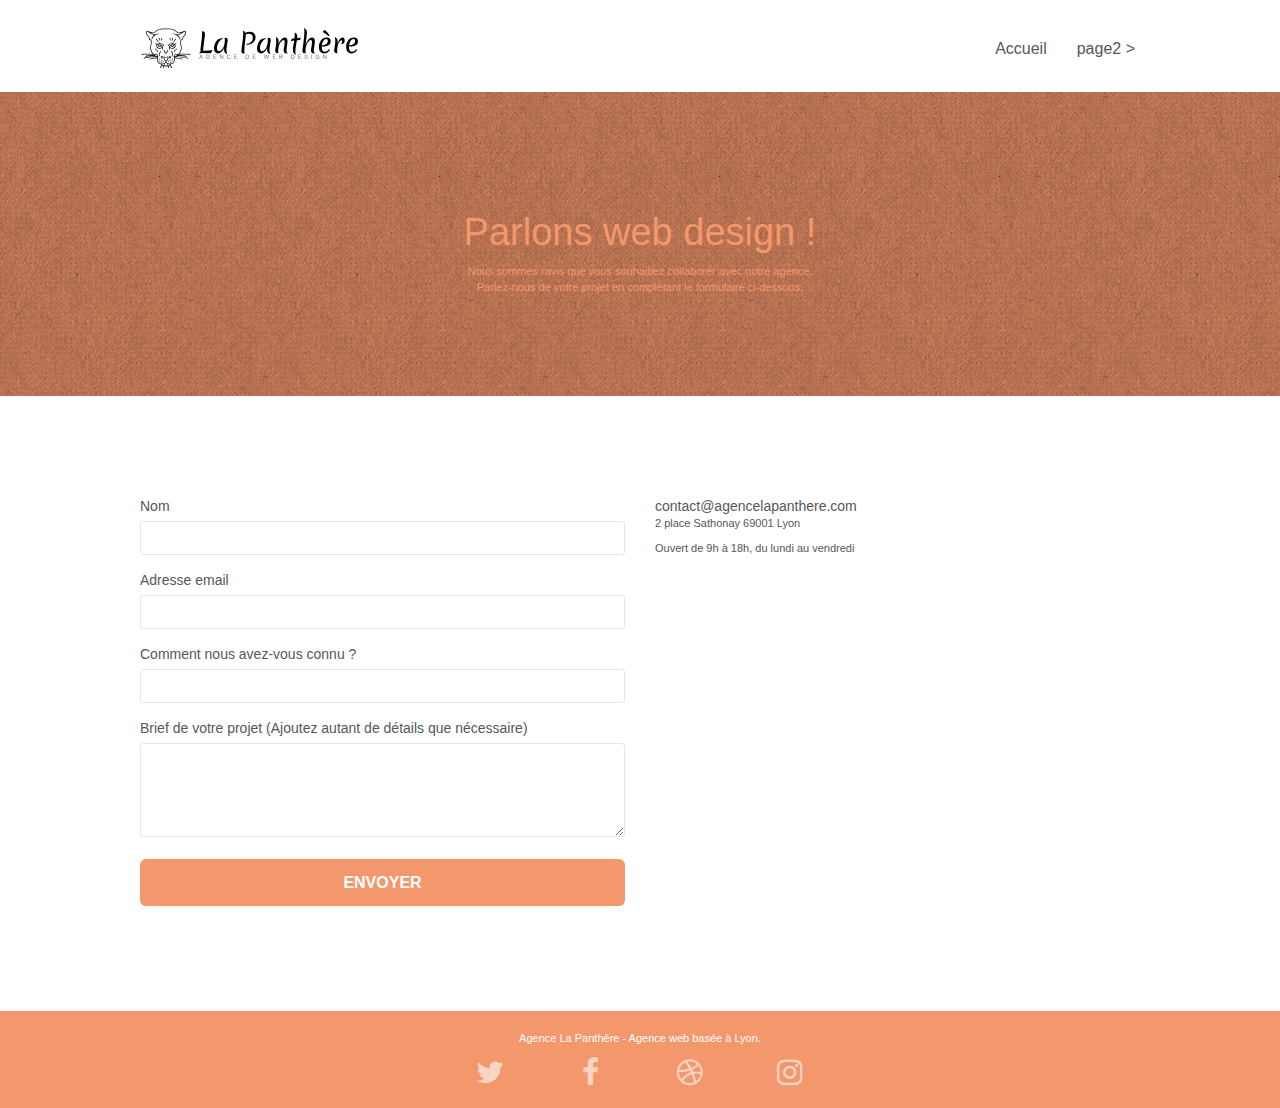
==== contact.html @ e84cc2a3 "Amélioration du formulaire" ====
<!doctype html>
<html lang="fr">
<head>
    <meta charset="utf-8">
    <meta name="keywords" content="">
    <meta name="description" content="N'hésitez pas à nous contacter - Agence La panthère">
    <meta name="viewport" content="width=device-width, initial-scale=1.0, viewport-fit=cover">
    <link rel="shortcut icon" type="image/png" href="favicon.jpg">
    
	<link rel="stylesheet" type="text/css" href="./css/bootstrap.css">
	<link rel="stylesheet" type="text/css" href="style.css">
	<link rel="stylesheet" type="text/css" href="./css/font-awesome.css">
	<link rel="stylesheet" type="text/css" href="./css/et-line.css">
	
    <title>Agence La Panthère - Entreprise de web design à Lyon - Contact</title>

	<!-- Analytics -->
 
	<!-- Analytics END -->
    
</head>
<body>
<!-- Principal conteneur -->
<div class="page-container">
    
	<!-- bloc-0 -->
	<header class="bloc bgc-white l-bloc " id="bloc-0">
		<div class="container bloc-sm">
			<nav class="navbar row">
				<div class="navbar-header">
					<a class="navbar-brand" href="index.html">
						<img src="img/agence-la-panthere-monochrome.svg" alt="atlanta web design logo" height="40" />
					</a>
					<button id="nav-toggle" type="button" class="ui-navbar-toggle navbar-toggle" data-toggle="collapse" data-target=".navbar-1">
					<span class="sr-only">Toggle navigation</span>
					<span class="icon-bar"></span>
					<span class="icon-bar"></span>
					<span class="icon-bar"></span>
					</button>
				</div>
				<div class="collapse navbar-collapse navbar-1 special-dropdown-nav">
					<ul class="site-navigation nav navbar-nav">
						<li>
							<a href="index.html">Accueil</a>
						</li>
						<li>
							<a href="contact.html">page2 &gt;</a>
						</li>
					</ul>
				</div>
			</nav>
		</div>
	</header>
	<!-- bloc-0 END -->

	<!-- bloc-6 -->
	<main>
		<div class="bloc bg-dots-bg bg-repeat bgc-atomic-tangerine d-bloc bloc-bg-texture texture-paper" id="bloc-6">
			<div class="container bloc-lg">
				<div class="row">
					<div class="col-sm-12">
						<h1 class="text-center hero-bloc-text tc-white">
							Parlons web design !
						</h1>
						<p class="text-center mg-lg tc-white tight-width-whitespace">
							Nous sommes ravis que vous souhaitiez collaborer avec notre agence.<br>
							Parlez-nous de votre projet en complétant le formulaire ci-dessous.
						</p>
					</div>
				</div>
			</div>
		</div>
		<!-- bloc-6 END -->

		<!-- bloc-7 -->
		<div class="bloc bgc-white l-bloc" id="bloc-7">
			<div class="container bloc-lg">
				<div class="row">
					<div class="col-sm-6">
						<form id="form_1" novalidate data-success-msg="Your message has been sent." data-fail-msg="Sorry it seems that our mail server is not responding, Sorry for the inconvenience!">
							<div class="form-group">
								<label for="name">Nom</label>
								<input id="name" class="form-control" required aria-required="true"/>
							</div>
							<div class="form-group">
								<label for="email">Adresse email</label>
								<input id="email" class="form-control" type="email" required aria-required="true"/>
							</div>
							<div class="form-group">
								<label for="input_504">Comment nous avez-vous connu ?</label>
								<input class="form-control" type="email" required aria-required="true" id="input_504"/>
							</div>
							<div class="form-group">
								<label for="message">Brief de votre projet (Ajoutez autant de détails que nécessaire)<br></label>
								<textarea id="message" class="form-control" rows="4" cols="50" required aria-required="true"></textarea>
							</div> 
							<button class="bloc-button btn btn-lg btn-block cta-hero btn-atomic-tangerine" type="submit">
								Envoyer
							</button>
						</form>
					</div>
					<div class="col-sm-6">
						<a href="mailto:contact@agencelapanthere.com">contact@agencelapanthere.com</a> 
						<p>2 place Sathonay 69001 Lyon</p>
						<p>Ouvert de 9h à 18h, du lundi au vendredi</p>
					</div>
				</div>
			</div>
		</div>
		<!-- bloc-7 END -->

		<!-- ScrollToTop Button -->
		<a class="bloc-button btn btn-d scrollToTop" onclick="scrollToTarget('1')" href="#">
			<span class="fa fa-chevron-up"></span>
		</a>
		<!-- ScrollToTop Button END-->
	</main>

	<!-- Footer - bloc-8 -->
	<footer class="bloc bgc-atomic-tangerine d-bloc" id="bloc-8">
		<div class="container bloc-sm">
			<div class="row">
				<div class="col-sm-12">
					<p class="text-center white">
						Agence La Panthère - Agence web basée à Lyon.<br>
					</p>
					<div class="row row-no-gutters social">
						<div class="col-sm-3">
							<div class="text-center">
								<a class="social" href="index.html">
									<span class="fa fa-twitter icon-md"></span>
								</a>
							</div>
						</div>
						<div class="col-sm-3">
							<div class="text-center">
								<a class="social" href="index.html">
									<span class="fa fa-facebook icon-md"></span>
								</a>
							</div>
						</div>
						<div class="col-sm-3">
							<div class="text-center">
								<a class="social" href="index.html">
									<span class="fa fa-dribbble icon-md"></span>
								</a>
							</div>
						</div>
						<div class="col-sm-3">
							<div class="text-center">
								<a class="social" href="index.html">
									<span class="fa fa-instagram icon-md"></span>
								</a>
							</div>
						</div>
					</div>
				</div>
			</div>
		</div>
	</footer>
	<!-- Footer - bloc-8 END -->
</div>
<!-- Principal conteneur END -->
<script src="./js/jquery-2.1.0.js"></script>
<script src="./js/bootstrap.js"></script>
<script src="./js/blocs.js"></script>
<script src="./js/jqBootstrapValidation.js"></script>
<script src="./js/formHandler.js"></script>  

</body>
</html>
---- style.css ----
body {
    margin: 0;
    padding: 0;
    background: #FFF;
    overflow-x: hidden;
    -webkit-font-smoothing: antialiased;
    -moz-osx-font-smoothing: grayscale;
}

a,
button {
    transition: all .3s ease-in-out;
    outline: none!important;
}

a:hover {
    text-decoration: none;
    cursor: pointer;
}

#page-loading-blocs-notifaction {
    position: fixed;
    top: 0;
    bottom: 0;
    width: 100%;
    z-index: 100000;
    background: #FFFFFF url("img/pageload-spinner.gif") no-repeat center center;
}

.bloc {
    width: 100%;
    clear: both;
    background: 50% 50% no-repeat;
    padding: 0 50px;
    -webkit-background-size: cover;
    -moz-background-size: cover;
    -o-background-size: cover;
    background-size: cover;
    position: relative;
}

.bloc .container {
    padding-left: 0;
    padding-right: 0;
}

.bloc-lg {
    padding: 100px 50px;
}

.bloc-md {
    padding: 50px;
}

.bloc-sm {
    padding: 20px 50px;
}

.bg-center,
.bg-l-edge,
.bg-r-edge,
.bg-t-edge,
.bg-b-edge,
.bg-tl-edge,
.bg-bl-edge,
.bg-tr-edge,
.bg-br-edge,
.bg-repeat {
    -webkit-background-size: auto!important;
    -moz-background-size: auto!important;
    -o-background-size: auto!important;
    background-size: auto!important;
}

.bg-repeat {
    background: repeat;
}

.bg-t-edge {
    background: top no-repeat;
}

.bloc-bg-texture::before {
    content: "";
    background-size: 2px 2px;
    position: absolute;
    top: 0;
    bottom: 0;
    left: 0;
    right: 0;
}

.texture-paper::before {
    background: url("img/texture-paper.png");
    background-size: 280px 280px;
}

.b-parallax {
    background-attachment: fixed;
}

.d-bloc {
    color: rgba(255, 255, 255, .7);
}

.d-bloc button:hover {
    color: rgba(255, 255, 255, .9);
}

.d-bloc .icon-round,
.d-bloc .icon-square,
.d-bloc .icon-rounded,
.d-bloc .icon-semi-rounded-a,
.d-bloc .icon-semi-rounded-b {
    border-color: rgba(255, 255, 255, .9);
}

.d-bloc .divider-h span {
    border-color: rgba(255, 255, 255, .2);
}

.d-bloc .a-btn,
.d-bloc .navbar a,
.d-bloc .navbar-brand,
.d-bloc a .icon-sm,
.d-bloc a .icon-md,
.d-bloc a .icon-lg,
.d-bloc a .icon-xl,
.d-bloc h1 a,
.d-bloc h2 a,
.d-bloc h3 a,
.d-bloc h4 a,
.d-bloc h5 a,
.d-bloc h6 a,
.d-bloc p a {
    color: rgba(255, 255, 255, .6);
}

.d-bloc .a-btn:hover,
.d-bloc .navbar a:hover,
.d-bloc .navbar-brand:hover,
.d-bloc a:hover .icon-sm,
.d-bloc a:hover .icon-md,
.d-bloc a:hover .icon-lg,
.d-bloc a:hover .icon-xl,
.d-bloc h1 a:hover,
.d-bloc h2 a:hover,
.d-bloc h3 a:hover,
.d-bloc h4 a:hover,
.d-bloc h5 a:hover,
.d-bloc h6 a:hover,
.d-bloc p a:hover {
    color: rgba(255, 255, 255, 1);
}

.d-bloc .navbar-toggle .icon-bar {
    background: rgba(255, 255, 255, 1);
}

.d-bloc .btn-wire,
.d-bloc .btn-wire:hover {
    color: rgba(255, 255, 255, 1);
    border-color: rgba(255, 255, 255, 1);
}

.d-bloc .panel {
    color: rgba(0, 0, 0, .5);
}

.d-bloc .panel button:hover {
    color: rgba(0, 0, 0, .7);
}

.d-bloc .panel icon {
    border-color: rgba(0, 0, 0, .7);
}

.d-bloc .panel .divider-h span {
    border-color: rgba(0, 0, 0, .1);
}

.d-bloc .panel .a-btn {
    color: rgba(0, 0, 0, .6);
}

.d-bloc .panel .a-btn:hover {
    color: rgba(0, 0, 0, 1);
}

.d-bloc .panel .btn-wire,
.d-bloc .panel .btn-wire:hover {
    color: rgba(0, 0, 0, .7);
    border-color: rgba(0, 0, 0, .3);
}

.d-bloc .panel,
.l-bloc {
    color: rgba(0, 0, 0, .5);
}

.d-bloc .panel button:hover,
.l-bloc button:hover {
    color: rgba(0, 0, 0, .7);
}

.l-bloc .icon-round,
.l-bloc .icon-square,
.l-bloc .icon-rounded,
.l-bloc .icon-semi-rounded-a,
.l-bloc .icon-semi-rounded-b {
    border-color: rgba(0, 0, 0, .7);
}

.d-bloc .panel .divider-h span,
.l-bloc .divider-h span {
    border-color: rgba(0, 0, 0, .1);
}

.d-bloc .panel .a-btn,
.l-bloc .a-btn,
.l-bloc .navbar a,
.l-bloc .navbar-brand,
.l-bloc a .icon-sm,
.l-bloc a .icon-md,
.l-bloc a .icon-lg,
.l-bloc a .icon-xl,
.l-bloc h1 a,
.l-bloc h2 a,
.l-bloc h3 a,
.l-bloc h4 a,
.l-bloc h5 a,
.l-bloc h6 a,
.l-bloc p a {
    color: rgba(0, 0, 0, .6);
}

.d-bloc .panel .a-btn:hover,
.l-bloc .a-btn:hover,
.l-bloc .navbar a:hover,
.l-bloc .navbar-brand:hover,
.l-bloc a:hover .icon-sm,
.l-bloc a:hover .icon-md,
.l-bloc a:hover .icon-lg,
.l-bloc a:hover .icon-xl,
.l-bloc h1 a:hover,
.l-bloc h2 a:hover,
.l-bloc h3 a:hover,
.l-bloc h4 a:hover,
.l-bloc h5 a:hover,
.l-bloc h6 a:hover,
.l-bloc p a:hover {
    color: rgba(0, 0, 0, 1);
}

.l-bloc .navbar-toggle .icon-bar {
    color: rgba(0, 0, 0, .6);
}

.d-bloc .panel .btn-wire,
.d-bloc .panel .btn-wire:hover,
.l-bloc .btn-wire,
.l-bloc .btn-wire:hover {
    color: rgba(0, 0, 0, .7);
    border-color: rgba(0, 0, 0, .3);
}

.voffset {
    margin-top: 30px;
}

.voffset-lg {
    margin-top: 80px;
}

.row-no-gutters {
    margin-right: 0;
    margin-left: 0;
}

.row.row-no-gutters > [class^="col-"],
.row.row-no-gutters > [class*=" col-"] {
    padding-right: 0;
    padding-left: 0;
}

#bloc-1-hero h1 {
    font-size: 32px;
}

.navbar {
    margin-bottom: 0;
    z-index: 1;
}

.navbar-brand {
    height: auto;
    padding: 3px 15px;
    font-size: 25px;
    font-weight: normal;
    font-weight: 600;
    line-height: 44px;
}

.navbar-brand img {
    max-height: 200px;
    margin: 0 5px 0 0;
    display: inline;
}

.navbar-brand img[src$=svg] {
    min-width: 100px;
}

.nav-center .navbar-brand img {
    margin: 0;
}

.navbar .nav {
    padding-top: 2px;
    margin-right: -16px;
    float: right;
    z-index: 1;
}

.nav > li {
    float: left;
    margin-top: 4px;
    font-size: 16px;
}

.navbar-nav .open .dropdown-menu > li > a {
    text-align: inherit;
}

.nav > li a:hover,
.nav > li a:focus {
    background: transparent;
}

.navbar-toggle {
    margin: 10px 10px 0 0;
    border: 0px;
}

.navbar-toggle:hover {
    background: transparent!important;
}

.navbar-toggle .icon-bar {
    background-color: rgba(0, 0, 0, .5);
    width: 26px;
}

.nav-invert .navbar .nav {
    float: left;
}

.nav-invert .navbar-header,
.nav-invert .navbar-brand {
    float: right;
    position: relative;
    z-index: 2;
}

@media (min-width: 768px) {
    .site-navigation {
        position: absolute;
        top: 50%;
        right: 20px;
        transform: translate(0, -50%);
        -webkit-transform: translateY(-50%);
    }
    .nav > li .dropdown-menu a,
    .nav > li .dropdown-menu a:hover {
        color: #484848;
    }
    .nav-invert .site-navigation {
        left: 0;
        right: 0;
    }
    .nav-center {
        text-align: center;
    }
    .nav-center .navbar-header {
        width: 100%;
    }
    .nav-center .navbar-header,
    .nav-center .navbar-brand,
    .nav-center .nav > li {
        float: none;
        display: inline-block;
    }
    .nav-center .site-navigation {
        position: relative;
        width: 100%;
        right: 0;
        margin-right: 0px;
        margin-top: 20px;
    }
    .nav-center.mini-nav .navbar-toggle {
        float: none;
        margin: 10px auto 0;
    }
}

.nav > li > .dropdown a {
    background: none!important;
    display: block;
    padding: 14px 15px;
}

nav .caret {
    margin: 0 5px;
}

.dropdown-menu .dropdown-menu {
    top: -8px;
    left: 100%;
}

.dropdown-menu .dropmenu-flow-right {
    top: 100%;
    left: 0;
    margin-left: -1px;
    border-top-left-radius: 0;
    border-top-right-radius: 0;
}

.dropdown-menu .dropdown span {
    border: 4px solid black;
    border-top-color: transparent;
    border-right-color: transparent;
    border-bottom-color: transparent;
    margin: 6px -5px 0 0!important;
    float: right;
}

.mg-md {
    margin-top: 10px;
    margin-bottom: 20px;
}

.mg-lg {
    margin-top: 10px;
    margin-bottom: 40px;
}

.btn {
    margin: 0 5px 5px 0;
}

.btn.pull-right {
    margin: 0 0 5px 5px;
}

.btn-d,
.btn-d:hover,
.btn-d:focus {
    color: #FFF;
    background: rgba(0, 0, 0, .3);
}

button {
    outline: none!important;
}

.btn-rd {
    border-radius: 40px;
}

.btn-clean {
    border: 1px solid rgba(0, 0, 0, .08);
    border-bottom-color: rgba(0, 0, 0, .1);
    text-shadow: 0 1px 0 rgba(0, 0, 1, .1);
    box-shadow: 0 1px 3px rgba(0, 0, 1, .25), inset 0 1px 0 0 rgba(255, 255, 255, .15);
}

.icon-md {
    font-size: 30px!important;
}

.icon-lg {
    font-size: 60px!important;
}

.sm-shadow {
    text-shadow: 0 1px 2px rgba(0, 0, 0, .3);
}

.panel-sq,
.panel-sq .panel-heading,
.panel-sq .panel-footer {
    border-radius: 0;
}

.panel-rd {
    border-radius: 30px;
}

.panel-rd .panel-heading {
    border-radius: 29px 29px 0 0;
}

.panel-rd .panel-footer {
    border-radius: 0 0 29px 29px;
}

.form-control {
    border-color: rgba(0, 0, 0, .1);
    box-shadow: none;
}

.scrollToTop {
    width: 40px;
    height: 40px;
    position: fixed;
    bottom: 20px;
    right: 20px;
    opacity: 0;
    z-index: 500;
    transition: all .3s ease-in-out;
}

.scrollToTop span {
    margin-top: 6px;
}

.showScrollTop {
    font-size: 14px;
    opacity: 1;
}

a[data-lightbox] {
    position: relative;
    display: block;
    text-align: center;
}

a[data-lightbox]:hover::before {
    content: "+";
    font-family: "HelveticaNeue-Light", "Helvetica Neue Light", "Helvetica Neue", Helvetica, Arial;
    font-size: 32px;
    width: 50px;
    height: 50px;
    margin-left: -25px;
    border-radius: 50%;
    background: rgba(0, 0, 0, .6);
    color: #FFF;
    font-weight: 100;
    z-index: 1;
    position: absolute;
    top: 50%;
    transform: translateY(-50%);
    -webkit-transform: translateY(-50%);
}

a[data-lightbox]:hover img {
    opacity: 0.6;
    -webkit-animation-fill-mode: none;
    animation-fill-mode: none;
}

#lightbox-modal {
    display: flex;
    align-items: center;
}

#lightbox-modal .modal-dialog {
    width: 90%;
    max-width: 900px;
    margin: 0 auto 0;
}

#lightbox-modal .modal-dialog img {
    max-height: 90vh;
    margin: 0 auto;
}

.lightbox-caption {
    padding: 20px;
    color: #FFF;
    background: rgba(0, 0, 0, .5);
    position: absolute;
    left: 15px;
    right: 15px;
    bottom: 5px;
}

.close-lightbox {
    color: #FFF;
    font-size: 30px;
    position: absolute;
    top: 20px;
    right: 20px;
    z-index: 20;
    background: rgba(0, 0, 0, .5);
    border: none;
    line-height: 30px;
    padding: 0 9px 5px;
    opacity: 0.3;
}

.close-lightbox:hover,
.next-lightbox:hover,
.prev-lightbox:hover {
    opacity: 1.0;
    color: #FFF;
}

.next-lightbox,
.prev-lightbox {
    font-size: 20px;
    color: rgba(255, 255, 255, .9);
    background: rgba(0, 0, 0, .5);
    transition: all .2s ease-in-out;
    position: absolute;
    top: 45%;
    z-index: 1;
    opacity: 0.4;
}

.next-lightbox {
    padding: 6px 8px 1px 13px;
    right: 25px;
}

.prev-lightbox {
    padding: 6px 13px 1px 10px;
    left: 25px;
}

.snapshot-lb .modal-body {
    padding-bottom: 45px;
}

.snapshot-lb .lightbox-caption {
    padding: 0;
    color: rgba(0, 0, 0, .5);
    background: none;
}

h1,
h2,
h3,
h4,
h5,
h6,
p,
label,
.btn,
a {
    font-family: "helvetica";
    font-weight: 400;
    color: #575757!important;
}

.container {
    max-width: 1000px;
}

.hero-bloc-text {
    font-size: 38px;
}

.hero-bloc-text-sub {
    font-size: 36px;
}

.statement-bloc-text {
    line-height: 26px;
    font-style: italic;
    font-size: 20px;
    text-align: center;
    font-weight: lighter;
    max-width: 520px;
    margin: auto auto auto auto;
}

p {
    font-size: 11px;
}

.tight-width-whitespace {
    max-width: 600px;
    margin: auto auto auto auto;
}

.h1 {
    font-size: 20px;
    font-family: "Open Sans";
}

.cta-hero {
    margin-top: 22px;
    color: #FFFFFF!important;
    text-transform: uppercase;
    padding: 12px 28px 12px 28px;
    font-size: 16px;
    font-weight: 700;
}

.social {
    max-width: 400px;
    margin: auto auto auto auto;
}

h2 {
    font-size: 22px;
    line-height: 1.4em;
}

h3 {
    font-size: 15px;
    text-transform: uppercase;
    font-weight: 700;
    color: #333333!important;
}

.med-width-whitespace {
    max-width: 800px;
    margin: auto auto auto auto;
    box-shadow: 0px 0px 0px #000000;
}

h1 {
    color: #333333!important;
}

h4 {
    color: #333333!important;
}

.icons {
    margin-bottom: 14px;
    margin-top: 24px;
}

.white {
    color: #FFFFFF!important;
}

.portfolio-thumb {
    margin-bottom: 24px;
}

.portfolio-row {
    margin-bottom: 44px;
    margin-top: 50px;
}

.avatar {
    box-shadow: 0px 4px 9px rgba(0, 0, 0, 0.3);
}

.black-background {
    background-color: rgba(165, 147, 99, 0.7);
    padding: 40px 40px 40px 40px;
}

.bold-link {
    font-weight: 900;
    text-decoration: underline!important;
}

.bgc-white {
    background-color: #FFFFFF;
}

.bgc-dark-slate-blue {
    background-color: #364577;
}

.bgc-atomic-tangerine {
    background-color: #F3976C;
}

.tc-white {
    color: #F3976C!important;
}

.btn-atomic-tangerine {
    background: #F3976C;
    color: #FFFFFF!important;
}

.btn-atomic-tangerine:hover {
    background: #c27956!important;
    color: #FFFFFF!important;
}

.ltc-white {
    color: #FFFFFF!important;
}

.ltc-white:hover {
    color: #cccccc!important;
}

.ltc-atomic-tangerine {
    color: #F3976C!important;
}

.ltc-atomic-tangerine:hover {
    color: #c27956!important;
}

.icon-dark-slate-blue {
    color: #364577!important;
    border-color: #364577!important;
}

.bg-dots-bg {
    background-image: url("img/dots-bg.png");
}

.bg-lines-h2-bg {
    background-image: url("img/lines-h2-bg.png");
}

.bg-banniere {
    background-image: url("img/agence-la-panthere.jpg");
}

.bg-presentation {
    background-image: url("img/image-de-presentation.bmp");
}

@media (max-width: 1024px) {
    .bloc {
        padding-left: 20px;
        padding-right: 20px;
    }
    .bloc.full-width-bloc,
    .bloc-tile-2.full-width-bloc .container,
    .bloc-tile-3.full-width-bloc .container,
    .bloc-tile-4.full-width-bloc .container {
        padding-left: 0;
        padding-right: 0;
    }
}

@media (max-width: 992px) and (min-width: 768px) {
    .navbar .nav {
        max-width: 80%
    }
    .nav-center.navbar .nav {
        max-width: 100%
    }
}

@media only screen and (min-device-width: 768px) and (max-device-width: 1024px) and (orientation: landscape) {
    .b-parallax {
        background-attachment: scroll;
    }
}

@media only screen and (min-device-width: 1024px) and (max-device-width: 1366px) and (-webkit-min-device-pixel-ratio: 1.5) {
    .b-parallax {
        background-attachment: scroll;
    }
}

@media (max-width: 991px) {
    .container {
        width: 100%;
    }
    .b-parallax {
        background-attachment: scroll;
    }
    .page-container,
    #hero-bloc {
        overflow-x: hidden;
        position: relative;
    }
    .bloc {
        padding-left: constant(safe-area-inset-left);
        padding-right: constant(safe-area-inset-right);
    }
    .bloc-group,
    .bloc-group .bloc {
        display: block;
        width: 100%;
    }
    .bloc-fill-screen .fill-bloc-top-edge,
    .bloc-fill-screen .fill-bloc-bottom-edge {
        padding: 0 20px;
        padding-left: constant(safe-area-inset-left);
        padding-right: constant(safe-area-inset-right);
    }
}

@media (max-width: 767px) {
    .page-container {
        overflow-x: hidden;
        position: relative;
    }
    h1,
    h2,
    h3,
    h4,
    h5,
    h6,
    p,
    #disqus_thread {
        padding-left: 10px!important;
        padding-right: 10px!important;
    }
    .b-parallax {
        background-attachment: scroll;
    }
    .navbar .nav {
        padding-top: 0;
        border-top: 1px solid rgba(0, 0, 0, .2);
        float: none!important;
    }
    .navbar.row {
        margin-left: 0;
        margin-right: 0;
    }
    .site-navigation {
        position: inherit;
        transform: none;
        -webkit-transform: none;
        -ms-transform: none;
    }
    .nav > li {
        margin-top: 0;
        border-bottom: 1px solid rgba(0, 0, 0, .1);
        background: rgba(0, 0, 0, .05);
        text-align: left;
        padding-left: 15px;
        width: 100%;
    }
    .nav > li:hover {
        background: rgba(0, 0, 0, .08);
    }
    .dropdown .dropdown a .caret {
        float: none;
        margin: 5px 0 0 10px!important;
        border: 4px solid black;
        border-bottom-color: transparent;
        border-right-color: transparent;
        border-left-color: transparent;
    }
    #hero-bloc .navbar .nav {
        background: rgba(0, 0, 0, .8);
    }
    #hero-bloc .navbar .nav a {
        color: rgba(255, 255, 255, .6);
    }
    .hero {
        padding: 50px 0;
    }
    .hero-nav {
        left: -1px;
        right: -1px;
    }
    .navbar-collapse {
        padding: 0;
        overflow-x: hidden;
        -webkit-box-shadow: none;
        box-shadow: none;
    }
    .navbar-brand img {
        max-height: 40px;
        width: auto;
    }
    .nav-invert .navbar-header {
        float: none;
        width: 100%;
    }
    .nav-invert .navbar-toggle {
        float: left;
        margin-left: 10px;
    }
    .bloc {
        padding-left: 0;
        padding-right: 0;
    }
    .bloc-xxl,
    .bloc-xl,
    .bloc-lg {
        padding: 40px 0;
    }
    .bloc-sm,
    .bloc-md {
        padding-left: 0;
        padding-right: 0;
    }
    .bloc-tile-2 .container,
    .bloc-tile-3 .container,
    .bloc-tile-4 .container,
    .bloc-fill-screen .fill-bloc-top-edge,
    .bloc-fill-screen .fill-bloc-bottom-edge {
        padding-left: 0;
        padding-right: 0;
    }
    .a-block {
        padding: 0 10px;
    }
    .btn-dwn {
        display: none;
    }
    .voffset {
        margin-top: 5px;
    }
    .voffset-md {
        margin-top: 20px;
    }
    .voffset-lg {
        margin-top: 30px;
    }
    form {
        padding: 5px;
    }
    .close-lightbox {
        display: inline-block;
    }
    .blocsapp-device-iphone5 {
        background-size: 216px 425px;
        padding-top: 60px;
        width: 216px;
        height: 425px;
    }
    .blocsapp-device-iphone5 img {
        width: 180px;
        height: 320px;
    }
}

@media (max-width: 400px) {
    .bloc {
        padding-left: 0;
        padding-right: 0;
    }
}

@media (max-width: 767px) {
    .bloc-mob-center-text {
        text-align: center;
    }
}
---- css/et-line.css ----
@font-face {
    font-family: et-line;
    src: url(../fonts/et-line.eot);
    src: url(../fonts/et-line.eot?#iefix) format('embedded-opentype'), url(../fonts/et-line.woff) format('woff'), url(../fonts/et-line.ttf) format('truetype'), url(../fonts/et-line.svg#et-line) format('svg');
    font-weight: 400;
    font-style: normal
}

.et-icon-adjustments,
.et-icon-alarmclock,
.et-icon-anchor,
.et-icon-aperture,
.et-icon-attachment,
.et-icon-bargraph,
.et-icon-basket,
.et-icon-beaker,
.et-icon-bike,
.et-icon-book-open,
.et-icon-briefcase,
.et-icon-browser,
.et-icon-calendar,
.et-icon-camera,
.et-icon-caution,
.et-icon-chat,
.et-icon-circle-compass,
.et-icon-clipboard,
.et-icon-clock,
.et-icon-cloud,
.et-icon-compass,
.et-icon-desktop,
.et-icon-dial,
.et-icon-document,
.et-icon-documents,
.et-icon-download,
.et-icon-dribbble,
.et-icon-edit,
.et-icon-envelope,
.et-icon-expand,
.et-icon-facebook,
.et-icon-flag,
.et-icon-focus,
.et-icon-gears,
.et-icon-genius,
.et-icon-gift,
.et-icon-global,
.et-icon-globe,
.et-icon-googleplus,
.et-icon-grid,
.et-icon-happy,
.et-icon-hazardous,
.et-icon-heart,
.et-icon-hotairballoon,
.et-icon-hourglass,
.et-icon-key,
.et-icon-laptop,
.et-icon-layers,
.et-icon-lifesaver,
.et-icon-lightbulb,
.et-icon-linegraph,
.et-icon-linkedin,
.et-icon-lock,
.et-icon-magnifying-glass,
.et-icon-map,
.et-icon-map-pin,
.et-icon-megaphone,
.et-icon-mic,
.et-icon-mobile,
.et-icon-newspaper,
.et-icon-notebook,
.et-icon-paintbrush,
.et-icon-paperclip,
.et-icon-pencil,
.et-icon-phone,
.et-icon-picture,
.et-icon-pictures,
.et-icon-piechart,
.et-icon-presentation,
.et-icon-pricetags,
.et-icon-printer,
.et-icon-profile-female,
.et-icon-profile-male,
.et-icon-puzzle,
.et-icon-quote,
.et-icon-recycle,
.et-icon-refresh,
.et-icon-ribbon,
.et-icon-rss,
.et-icon-sad,
.et-icon-scissors,
.et-icon-scope,
.et-icon-search,
.et-icon-shield,
.et-icon-speedometer,
.et-icon-strategy,
.et-icon-streetsign,
.et-icon-tablet,
.et-icon-target,
.et-icon-telescope,
.et-icon-toolbox,
.et-icon-tools,
.et-icon-tools-2,
.et-icon-trophy,
.et-icon-tumblr,
.et-icon-twitter,
.et-icon-upload,
.et-icon-video,
.et-icon-wallet,
.et-icon-wine {
    font-family: et-line;
    speak: none;
    font-style: normal;
    font-weight: 400;
    font-variant: normal;
    text-transform: none;
    line-height: 1;
    -webkit-font-smoothing: antialiased;
    -moz-osx-font-smoothing: grayscale;
    display: inline-block
}

.et-icon-mobile:before {
    content: "\e000"
}

.et-icon-laptop:before {
    content: "\e001"
}

.et-icon-desktop:before {
    content: "\e002"
}

.et-icon-tablet:before {
    content: "\e003"
}

.et-icon-phone:before {
    content: "\e004"
}

.et-icon-document:before {
    content: "\e005"
}

.et-icon-documents:before {
    content: "\e006"
}

.et-icon-search:before {
    content: "\e007"
}

.et-icon-clipboard:before {
    content: "\e008"
}

.et-icon-newspaper:before {
    content: "\e009"
}

.et-icon-notebook:before {
    content: "\e00a"
}

.et-icon-book-open:before {
    content: "\e00b"
}

.et-icon-browser:before {
    content: "\e00c"
}

.et-icon-calendar:before {
    content: "\e00d"
}

.et-icon-presentation:before {
    content: "\e00e"
}

.et-icon-picture:before {
    content: "\e00f"
}

.et-icon-pictures:before {
    content: "\e010"
}

.et-icon-video:before {
    content: "\e011"
}

.et-icon-camera:before {
    content: "\e012"
}

.et-icon-printer:before {
    content: "\e013"
}

.et-icon-toolbox:before {
    content: "\e014"
}

.et-icon-briefcase:before {
    content: "\e015"
}

.et-icon-wallet:before {
    content: "\e016"
}

.et-icon-gift:before {
    content: "\e017"
}

.et-icon-bargraph:before {
    content: "\e018"
}

.et-icon-grid:before {
    content: "\e019"
}

.et-icon-expand:before {
    content: "\e01a"
}

.et-icon-focus:before {
    content: "\e01b"
}

.et-icon-edit:before {
    content: "\e01c"
}

.et-icon-adjustments:before {
    content: "\e01d"
}

.et-icon-ribbon:before {
    content: "\e01e"
}

.et-icon-hourglass:before {
    content: "\e01f"
}

.et-icon-lock:before {
    content: "\e020"
}

.et-icon-megaphone:before {
    content: "\e021"
}

.et-icon-shield:before {
    content: "\e022"
}

.et-icon-trophy:before {
    content: "\e023"
}

.et-icon-flag:before {
    content: "\e024"
}

.et-icon-map:before {
    content: "\e025"
}

.et-icon-puzzle:before {
    content: "\e026"
}

.et-icon-basket:before {
    content: "\e027"
}

.et-icon-envelope:before {
    content: "\e028"
}

.et-icon-streetsign:before {
    content: "\e029"
}

.et-icon-telescope:before {
    content: "\e02a"
}

.et-icon-gears:before {
    content: "\e02b"
}

.et-icon-key:before {
    content: "\e02c"
}

.et-icon-paperclip:before {
    content: "\e02d"
}

.et-icon-attachment:before {
    content: "\e02e"
}

.et-icon-pricetags:before {
    content: "\e02f"
}

.et-icon-lightbulb:before {
    content: "\e030"
}

.et-icon-layers:before {
    content: "\e031"
}

.et-icon-pencil:before {
    content: "\e032"
}

.et-icon-tools:before {
    content: "\e033"
}

.et-icon-tools-2:before {
    content: "\e034"
}

.et-icon-scissors:before {
    content: "\e035"
}

.et-icon-paintbrush:before {
    content: "\e036"
}

.et-icon-magnifying-glass:before {
    content: "\e037"
}

.et-icon-circle-compass:before {
    content: "\e038"
}

.et-icon-linegraph:before {
    content: "\e039"
}

.et-icon-mic:before {
    content: "\e03a"
}

.et-icon-strategy:before {
    content: "\e03b"
}

.et-icon-beaker:before {
    content: "\e03c"
}

.et-icon-caution:before {
    content: "\e03d"
}

.et-icon-recycle:before {
    content: "\e03e"
}

.et-icon-anchor:before {
    content: "\e03f"
}

.et-icon-profile-male:before {
    content: "\e040"
}

.et-icon-profile-female:before {
    content: "\e041"
}

.et-icon-bike:before {
    content: "\e042"
}

.et-icon-wine:before {
    content: "\e043"
}

.et-icon-hotairballoon:before {
    content: "\e044"
}

.et-icon-globe:before {
    content: "\e045"
}

.et-icon-genius:before {
    content: "\e046"
}

.et-icon-map-pin:before {
    content: "\e047"
}

.et-icon-dial:before {
    content: "\e048"
}

.et-icon-chat:before {
    content: "\e049"
}

.et-icon-heart:before {
    content: "\e04a"
}

.et-icon-cloud:before {
    content: "\e04b"
}

.et-icon-upload:before {
    content: "\e04c"
}

.et-icon-download:before {
    content: "\e04d"
}

.et-icon-target:before {
    content: "\e04e"
}

.et-icon-hazardous:before {
    content: "\e04f"
}

.et-icon-piechart:before {
    content: "\e050"
}

.et-icon-speedometer:before {
    content: "\e051"
}

.et-icon-global:before {
    content: "\e052"
}

.et-icon-compass:before {
    content: "\e053"
}

.et-icon-lifesaver:before {
    content: "\e054"
}

.et-icon-clock:before {
    content: "\e055"
}

.et-icon-aperture:before {
    content: "\e056"
}

.et-icon-quote:before {
    content: "\e057"
}

.et-icon-scope:before {
    content: "\e058"
}

.et-icon-alarmclock:before {
    content: "\e059"
}

.et-icon-refresh:before {
    content: "\e05a"
}

.et-icon-happy:before {
    content: "\e05b"
}

.et-icon-sad:before {
    content: "\e05c"
}

.et-icon-facebook:before {
    content: "\e05d"
}

.et-icon-twitter:before {
    content: "\e05e"
}

.et-icon-googleplus:before {
    content: "\e05f"
}

.et-icon-rss:before {
    content: "\e060"
}

.et-icon-tumblr:before {
    content: "\e061"
}

.et-icon-linkedin:before {
    content: "\e062"
}

.et-icon-dribbble:before {
    content: "\e063"
}
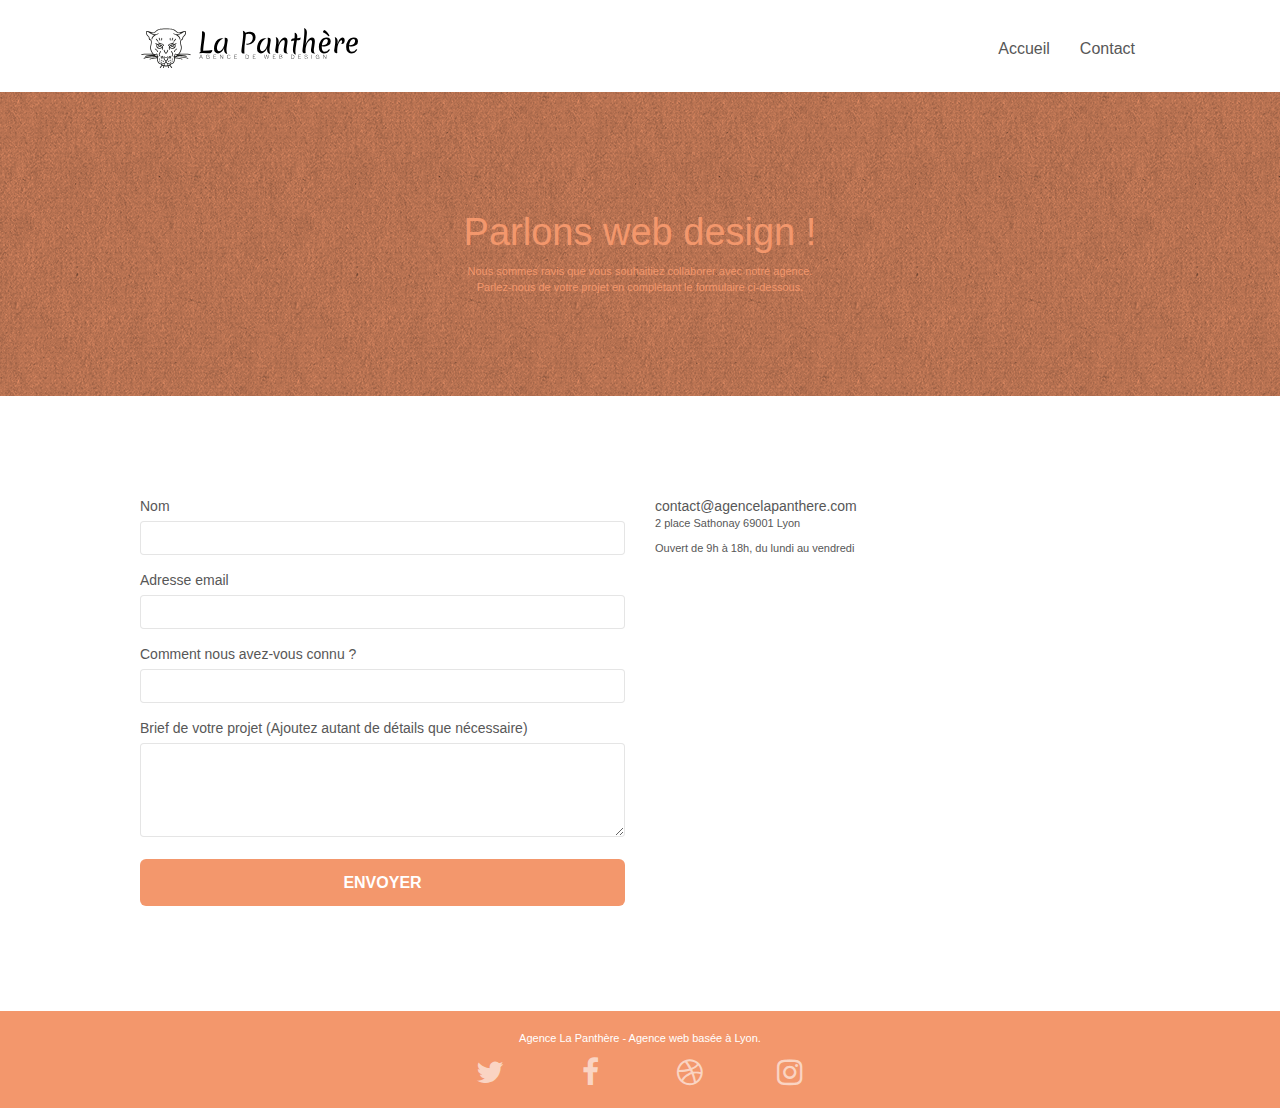
==== commit 5edb4d8a: "Modification texte alternatif des images + ajout de title ou aria label pour les liens" ====
--- a/contact.html
+++ b/contact.html
@@ -29,7 +29,7 @@
 			<nav class="navbar row">
 				<div class="navbar-header">
 					<a class="navbar-brand" href="index.html">
-						<img src="img/agence-la-panthere-monochrome.svg" alt="atlanta web design logo" height="40" />
+						<img src="img/agence-la-panthere-monochrome.svg" alt="Logo de l'agence de web design La Panthère représentant une tête de panthère" height="40" />
 					</a>
 					<button id="nav-toggle" type="button" class="ui-navbar-toggle navbar-toggle" data-toggle="collapse" data-target=".navbar-1">
 					<span class="sr-only">Toggle navigation</span>
@@ -41,10 +41,10 @@
 				<div class="collapse navbar-collapse navbar-1 special-dropdown-nav">
 					<ul class="site-navigation nav navbar-nav">
 						<li>
-							<a href="index.html">Accueil</a>
+							<a href="index.html" title="Accueil - Agence La Panthère">Accueil</a>
 						</li>
 						<li>
-							<a href="contact.html">page2 &gt;</a>
+							<a href="contact.html" title="Contact - Agence La Panthère">Contact</a>
 						</li>
 					</ul>
 				</div>
@@ -125,30 +125,30 @@
 						Agence La Panthère - Agence web basée à Lyon.<br>
 					</p>
 					<div class="row row-no-gutters social">
-						<div class="col-sm-3">
+						<div class="col-sm-3 text-center">
 							<div class="text-center">
-								<a class="social" href="index.html">
+								<a class="social" href="https://twitter.com/Agence-La-Panthère" aria-label="Compte Twitter">
 									<span class="fa fa-twitter icon-md"></span>
 								</a>
 							</div>
 						</div>
-						<div class="col-sm-3">
+						<div class="col-sm-3 text-center">
 							<div class="text-center">
-								<a class="social" href="index.html">
+								<a class="social" href="https://facebook.com/Agence-La-Panthère" aria-label="Compte Facebook">
 									<span class="fa fa-facebook icon-md"></span>
 								</a>
 							</div>
 						</div>
-						<div class="col-sm-3">
+						<div class="col-sm-3 text-center">
 							<div class="text-center">
-								<a class="social" href="index.html">
+								<a class="social" href="https://dribbble.com/Agence-La-Panthère" aria-label="Compte Dribbble">
 									<span class="fa fa-dribbble icon-md"></span>
 								</a>
 							</div>
 						</div>
-						<div class="col-sm-3">
+						<div class="col-sm-3 text-center">
 							<div class="text-center">
-								<a class="social" href="index.html">
+								<a class="social" href="https://instagram.com/Agence-La-Panthère" aria-label="Compte Instagram">
 									<span class="fa fa-instagram icon-md"></span>
 								</a>
 							</div>
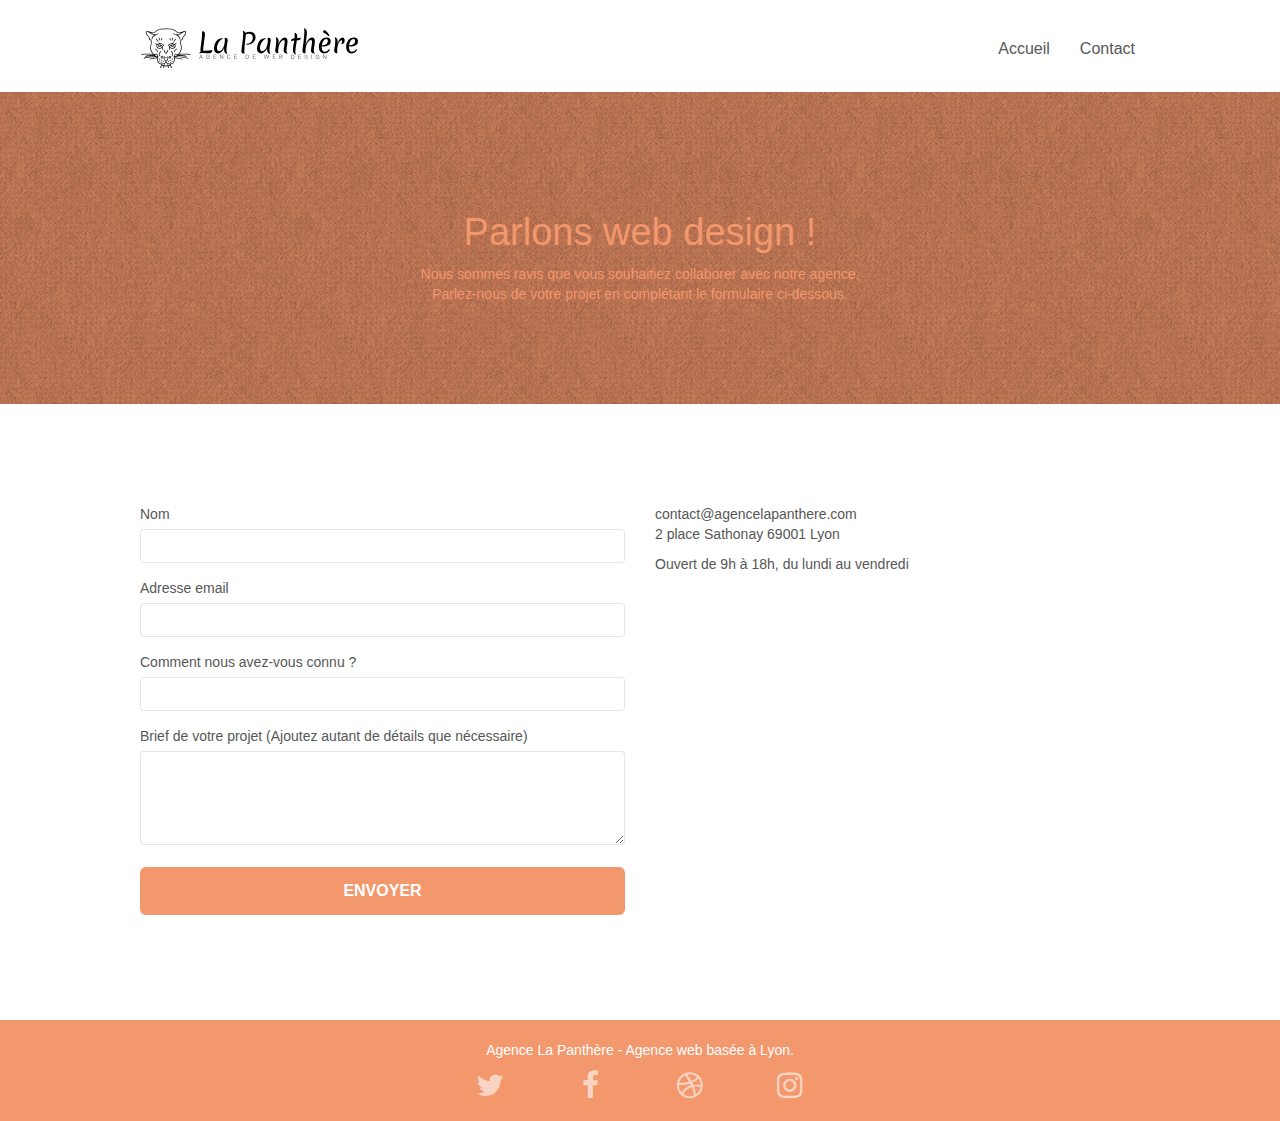
==== commit 14f9499b: "changement de format + changement nom des images" ====
--- a/contact.html
+++ b/contact.html
@@ -29,7 +29,7 @@
 			<nav class="navbar row">
 				<div class="navbar-header">
 					<a class="navbar-brand" href="index.html">
-						<img src="img/agence-la-panthere-monochrome.svg" alt="Logo de l'agence de web design La Panthère représentant une tête de panthère" height="40" />
+						<img src="img/agence-la-panthere-monochrome-1.svg" alt="Logo de l'agence de web design La Panthère représentant une tête de panthère" height="40" />
 					</a>
 					<button id="nav-toggle" type="button" class="ui-navbar-toggle navbar-toggle" data-toggle="collapse" data-target=".navbar-1">
 					<span class="sr-only">Toggle navigation</span>
--- a/style.css
+++ b/style.css
@@ -91,7 +91,7 @@
 }
 
 .texture-paper::before {
-    background: url("img/texture-paper.png");
+    background: url("img/texture-paper-1.png");
     background-size: 280px 280px;
 }
 
@@ -666,7 +666,7 @@
     font-size: 36px;
 }
 
-.statement-bloc-text {
+blockquote p {
     line-height: 26px;
     font-style: italic;
     font-size: 20px;
@@ -676,8 +676,13 @@
     margin: auto auto auto auto;
 }
 
+figcaption {
+    font-size: 16px;
+    color: #575757!important;
+}
+
 p {
-    font-size: 11px;
+    font-size: 14px;
 }
 
 .tight-width-whitespace {
@@ -741,6 +746,7 @@
 
 .portfolio-thumb {
     margin-bottom: 24px;
+    width: 100%;
 }
 
 .portfolio-row {
@@ -810,19 +816,19 @@
 }
 
 .bg-dots-bg {
-    background-image: url("img/dots-bg.png");
+    background-image: url("img/dots-bg-1.png");
 }
 
 .bg-lines-h2-bg {
-    background-image: url("img/lines-h2-bg.png");
+    background-image: url("img/lines-h2-bg-1.png");
 }
 
 .bg-banniere {
-    background-image: url("img/agence-la-panthere.jpg");
+    background-image: url("img/agence-la-panthere.webp");
 }
 
 .bg-presentation {
-    background-image: url("img/image-de-presentation.bmp");
+    background-image: url("img/image-de-presentation.webp");
 }
 
 @media (max-width: 1024px) {
@@ -848,13 +854,13 @@
     }
 }
 
-@media only screen and (min-device-width: 768px) and (max-device-width: 1024px) and (orientation: landscape) {
+@media only screen and (min-width: 768px) and (max-width: 1024px) and (orientation: landscape) {
     .b-parallax {
         background-attachment: scroll;
     }
 }
 
-@media only screen and (min-device-width: 1024px) and (max-device-width: 1366px) and (-webkit-min-device-pixel-ratio: 1.5) {
+@media only screen and (min-width: 1024px) and (max-width: 1366px) and (-webkit-min-device-pixel-ratio: 1.5) {
     .b-parallax {
         background-attachment: scroll;
     }
@@ -873,8 +879,8 @@
         position: relative;
     }
     .bloc {
-        padding-left: constant(safe-area-inset-left);
-        padding-right: constant(safe-area-inset-right);
+        padding-left: 40px;
+        padding-right: 40px;
     }
     .bloc-group,
     .bloc-group .bloc {
@@ -883,9 +889,7 @@
     }
     .bloc-fill-screen .fill-bloc-top-edge,
     .bloc-fill-screen .fill-bloc-bottom-edge {
-        padding: 0 20px;
-        padding-left: constant(safe-area-inset-left);
-        padding-right: constant(safe-area-inset-right);
+        padding: 0 40px;
     }
 }
 
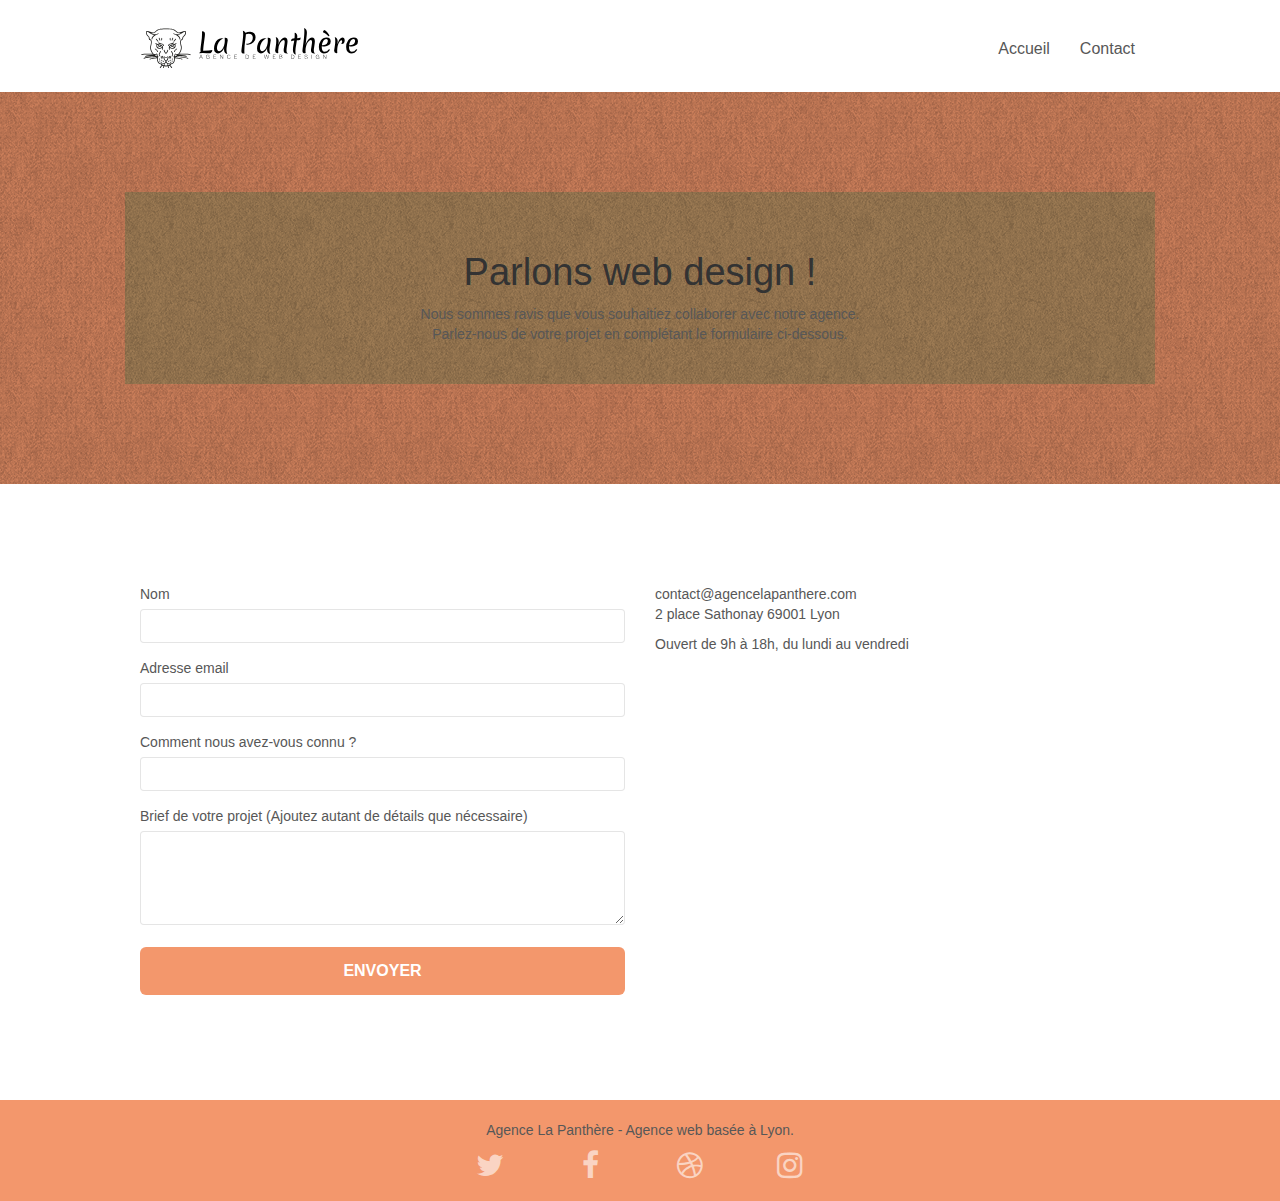
==== commit 0b904da5: "Ajout de class pour le contraste de couleurs" ====
--- a/contact.html
+++ b/contact.html
@@ -57,12 +57,12 @@
 	<main>
 		<div class="bloc bg-dots-bg bg-repeat bgc-atomic-tangerine d-bloc bloc-bg-texture texture-paper" id="bloc-6">
 			<div class="container bloc-lg">
-				<div class="row">
+				<div class="row black-background">
 					<div class="col-sm-12">
-						<h1 class="text-center hero-bloc-text tc-white">
+						<h1 class="text-center hero-bloc-text orange">
 							Parlons web design !
 						</h1>
-						<p class="text-center mg-lg tc-white tight-width-whitespace">
+						<p class="text-center mg-lg orange tight-width-whitespace">
 							Nous sommes ravis que vous souhaitiez collaborer avec notre agence.<br>
 							Parlez-nous de votre projet en complétant le formulaire ci-dessous.
 						</p>
@@ -121,7 +121,7 @@
 		<div class="container bloc-sm">
 			<div class="row">
 				<div class="col-sm-12">
-					<p class="text-center white">
+					<p class="text-center black">
 						Agence La Panthère - Agence web basée à Lyon.<br>
 					</p>
 					<div class="row row-no-gutters social">
--- a/style.css
+++ b/style.css
@@ -1014,8 +1014,23 @@
     .voffset-lg {
         margin-top: 30px;
     }
+    .col-md-offset-2 {
+        margin-left: 2%;
+    }
+    .row h2 {
+        margin: 0 20px;
+    }
     form {
-        padding: 5px;
+        padding: 12px;
+    }
+    .col-sm-6 a {
+        margin: 10px 12px;
+    }
+    .col-sm-6 p {
+        margin-top: 10px;
+    }
+    .social span {
+        padding: 12px 0;
     }
     .close-lightbox {
         display: inline-block;
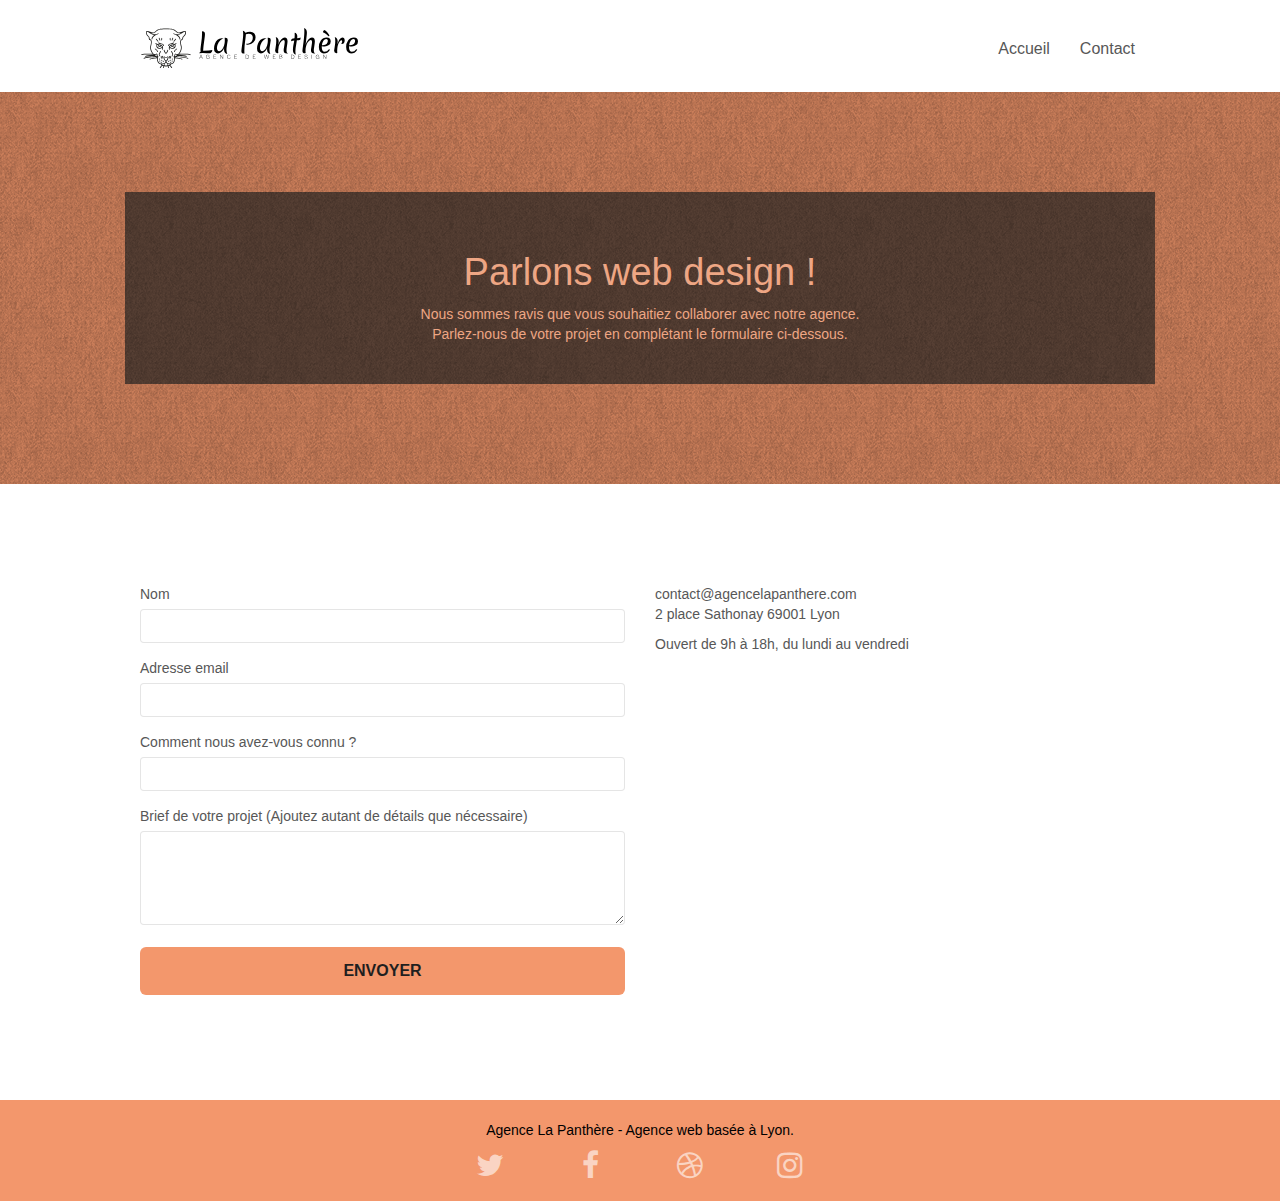
==== commit c64aa706: "Ajout des fichiers css et js minifiés" ====
--- a/contact.html
+++ b/contact.html
@@ -7,10 +7,10 @@
     <meta name="viewport" content="width=device-width, initial-scale=1.0, viewport-fit=cover">
     <link rel="shortcut icon" type="image/png" href="favicon.jpg">
     
-	<link rel="stylesheet" type="text/css" href="./css/bootstrap.css">
+	<link rel="stylesheet" type="text/css" href="./css/min.bootstrap.css">
 	<link rel="stylesheet" type="text/css" href="style.css">
-	<link rel="stylesheet" type="text/css" href="./css/font-awesome.css">
-	<link rel="stylesheet" type="text/css" href="./css/et-line.css">
+	<link rel="stylesheet" type="text/css" href="./css/min.font-awesome.css">
+	<link rel="stylesheet" type="text/css" href="./css/min.et-line.css">
 	
     <title>Agence La Panthère - Entreprise de web design à Lyon - Contact</title>
 
@@ -161,11 +161,11 @@
 	<!-- Footer - bloc-8 END -->
 </div>
 <!-- Principal conteneur END -->
-<script src="./js/jquery-2.1.0.js"></script>
-<script src="./js/bootstrap.js"></script>
-<script src="./js/blocs.js"></script>
-<script src="./js/jqBootstrapValidation.js"></script>
-<script src="./js/formHandler.js"></script>  
+<script src="./js/min.jquery-2.1.0.js"></script>
+<script src="./js/min.bootstrap.js"></script>
+<script src="./js/min.blocs.js"></script>
+<script src="./js/min.jqBootstrapValidation.js"></script>
+<script src="./js/min.formHandler.js"></script>  
 
 </body>
 </html>--- a/style.css
+++ b/style.css
@@ -744,6 +744,18 @@
     color: #FFFFFF!important;
 }
 
+.orange {
+    color: #eea684!important;
+}
+
+.black {
+    color: #000000!important;
+}
+
+.grey {
+    color: #373737!important;
+}
+
 .portfolio-thumb {
     margin-bottom: 24px;
     width: 100%;
@@ -759,7 +771,8 @@
 }
 
 .black-background {
-    background-color: rgba(165, 147, 99, 0.7);
+    /*background-color: rgba(165, 147, 99, 0.7);*/
+    background-color: #2b2b2bb0;
     padding: 40px 40px 40px 40px;
 }
 
@@ -781,12 +794,12 @@
 }
 
 .tc-white {
-    color: #F3976C!important;
+    color: #fff!important;
 }
 
 .btn-atomic-tangerine {
     background: #F3976C;
-    color: #FFFFFF!important;
+    color: #1f1f1f!important;
 }
 
 .btn-atomic-tangerine:hover {
--- a/css/min.et-line.css
+++ b/css/min.et-line.css
@@ -0,0 +1 @@
+@font-face{font-family:et-line;src:url(../fonts/et-line.eot);src:url(../fonts/et-line.eot?#iefix) format('embedded-opentype'),url(../fonts/et-line.woff) format('woff'),url(../fonts/et-line.ttf) format('truetype'),url(../fonts/et-line.svg#et-line) format('svg');font-weight:400;font-style:normal;font-display:swap}.et-icon-adjustments,.et-icon-alarmclock,.et-icon-anchor,.et-icon-aperture,.et-icon-attachment,.et-icon-bargraph,.et-icon-basket,.et-icon-beaker,.et-icon-bike,.et-icon-book-open,.et-icon-briefcase,.et-icon-browser,.et-icon-calendar,.et-icon-camera,.et-icon-caution,.et-icon-chat,.et-icon-circle-compass,.et-icon-clipboard,.et-icon-clock,.et-icon-cloud,.et-icon-compass,.et-icon-desktop,.et-icon-dial,.et-icon-document,.et-icon-documents,.et-icon-download,.et-icon-dribbble,.et-icon-edit,.et-icon-envelope,.et-icon-expand,.et-icon-facebook,.et-icon-flag,.et-icon-focus,.et-icon-gears,.et-icon-genius,.et-icon-gift,.et-icon-global,.et-icon-globe,.et-icon-googleplus,.et-icon-grid,.et-icon-happy,.et-icon-hazardous,.et-icon-heart,.et-icon-hotairballoon,.et-icon-hourglass,.et-icon-key,.et-icon-laptop,.et-icon-layers,.et-icon-lifesaver,.et-icon-lightbulb,.et-icon-linegraph,.et-icon-linkedin,.et-icon-lock,.et-icon-magnifying-glass,.et-icon-map,.et-icon-map-pin,.et-icon-megaphone,.et-icon-mic,.et-icon-mobile,.et-icon-newspaper,.et-icon-notebook,.et-icon-paintbrush,.et-icon-paperclip,.et-icon-pencil,.et-icon-phone,.et-icon-picture,.et-icon-pictures,.et-icon-piechart,.et-icon-presentation,.et-icon-pricetags,.et-icon-printer,.et-icon-profile-female,.et-icon-profile-male,.et-icon-puzzle,.et-icon-quote,.et-icon-recycle,.et-icon-refresh,.et-icon-ribbon,.et-icon-rss,.et-icon-sad,.et-icon-scissors,.et-icon-scope,.et-icon-search,.et-icon-shield,.et-icon-speedometer,.et-icon-strategy,.et-icon-streetsign,.et-icon-tablet,.et-icon-target,.et-icon-telescope,.et-icon-toolbox,.et-icon-tools,.et-icon-tools-2,.et-icon-trophy,.et-icon-tumblr,.et-icon-twitter,.et-icon-upload,.et-icon-video,.et-icon-wallet,.et-icon-wine{font-family:et-line;speak:none;font-style:normal;font-weight:400;font-variant:normal;text-transform:none;line-height:1;-webkit-font-smoothing:antialiased;-moz-osx-font-smoothing:grayscale;display:inline-block}.et-icon-mobile:before{content:"\e000"}.et-icon-laptop:before{content:"\e001"}.et-icon-desktop:before{content:"\e002"}.et-icon-tablet:before{content:"\e003"}.et-icon-phone:before{content:"\e004"}.et-icon-document:before{content:"\e005"}.et-icon-documents:before{content:"\e006"}.et-icon-search:before{content:"\e007"}.et-icon-clipboard:before{content:"\e008"}.et-icon-newspaper:before{content:"\e009"}.et-icon-notebook:before{content:"\e00a"}.et-icon-book-open:before{content:"\e00b"}.et-icon-browser:before{content:"\e00c"}.et-icon-calendar:before{content:"\e00d"}.et-icon-presentation:before{content:"\e00e"}.et-icon-picture:before{content:"\e00f"}.et-icon-pictures:before{content:"\e010"}.et-icon-video:before{content:"\e011"}.et-icon-camera:before{content:"\e012"}.et-icon-printer:before{content:"\e013"}.et-icon-toolbox:before{content:"\e014"}.et-icon-briefcase:before{content:"\e015"}.et-icon-wallet:before{content:"\e016"}.et-icon-gift:before{content:"\e017"}.et-icon-bargraph:before{content:"\e018"}.et-icon-grid:before{content:"\e019"}.et-icon-expand:before{content:"\e01a"}.et-icon-focus:before{content:"\e01b"}.et-icon-edit:before{content:"\e01c"}.et-icon-adjustments:before{content:"\e01d"}.et-icon-ribbon:before{content:"\e01e"}.et-icon-hourglass:before{content:"\e01f"}.et-icon-lock:before{content:"\e020"}.et-icon-megaphone:before{content:"\e021"}.et-icon-shield:before{content:"\e022"}.et-icon-trophy:before{content:"\e023"}.et-icon-flag:before{content:"\e024"}.et-icon-map:before{content:"\e025"}.et-icon-puzzle:before{content:"\e026"}.et-icon-basket:before{content:"\e027"}.et-icon-envelope:before{content:"\e028"}.et-icon-streetsign:before{content:"\e029"}.et-icon-telescope:before{content:"\e02a"}.et-icon-gears:before{content:"\e02b"}.et-icon-key:before{content:"\e02c"}.et-icon-paperclip:before{content:"\e02d"}.et-icon-attachment:before{content:"\e02e"}.et-icon-pricetags:before{content:"\e02f"}.et-icon-lightbulb:before{content:"\e030"}.et-icon-layers:before{content:"\e031"}.et-icon-pencil:before{content:"\e032"}.et-icon-tools:before{content:"\e033"}.et-icon-tools-2:before{content:"\e034"}.et-icon-scissors:before{content:"\e035"}.et-icon-paintbrush:before{content:"\e036"}.et-icon-magnifying-glass:before{content:"\e037"}.et-icon-circle-compass:before{content:"\e038"}.et-icon-linegraph:before{content:"\e039"}.et-icon-mic:before{content:"\e03a"}.et-icon-strategy:before{content:"\e03b"}.et-icon-beaker:before{content:"\e03c"}.et-icon-caution:before{content:"\e03d"}.et-icon-recycle:before{content:"\e03e"}.et-icon-anchor:before{content:"\e03f"}.et-icon-profile-male:before{content:"\e040"}.et-icon-profile-female:before{content:"\e041"}.et-icon-bike:before{content:"\e042"}.et-icon-wine:before{content:"\e043"}.et-icon-hotairballoon:before{content:"\e044"}.et-icon-globe:before{content:"\e045"}.et-icon-genius:before{content:"\e046"}.et-icon-map-pin:before{content:"\e047"}.et-icon-dial:before{content:"\e048"}.et-icon-chat:before{content:"\e049"}.et-icon-heart:before{content:"\e04a"}.et-icon-cloud:before{content:"\e04b"}.et-icon-upload:before{content:"\e04c"}.et-icon-download:before{content:"\e04d"}.et-icon-target:before{content:"\e04e"}.et-icon-hazardous:before{content:"\e04f"}.et-icon-piechart:before{content:"\e050"}.et-icon-speedometer:before{content:"\e051"}.et-icon-global:before{content:"\e052"}.et-icon-compass:before{content:"\e053"}.et-icon-lifesaver:before{content:"\e054"}.et-icon-clock:before{content:"\e055"}.et-icon-aperture:before{content:"\e056"}.et-icon-quote:before{content:"\e057"}.et-icon-scope:before{content:"\e058"}.et-icon-alarmclock:before{content:"\e059"}.et-icon-refresh:before{content:"\e05a"}.et-icon-happy:before{content:"\e05b"}.et-icon-sad:before{content:"\e05c"}.et-icon-facebook:before{content:"\e05d"}.et-icon-twitter:before{content:"\e05e"}.et-icon-googleplus:before{content:"\e05f"}.et-icon-rss:before{content:"\e060"}.et-icon-tumblr:before{content:"\e061"}.et-icon-linkedin:before{content:"\e062"}.et-icon-dribbble:before{content:"\e063"}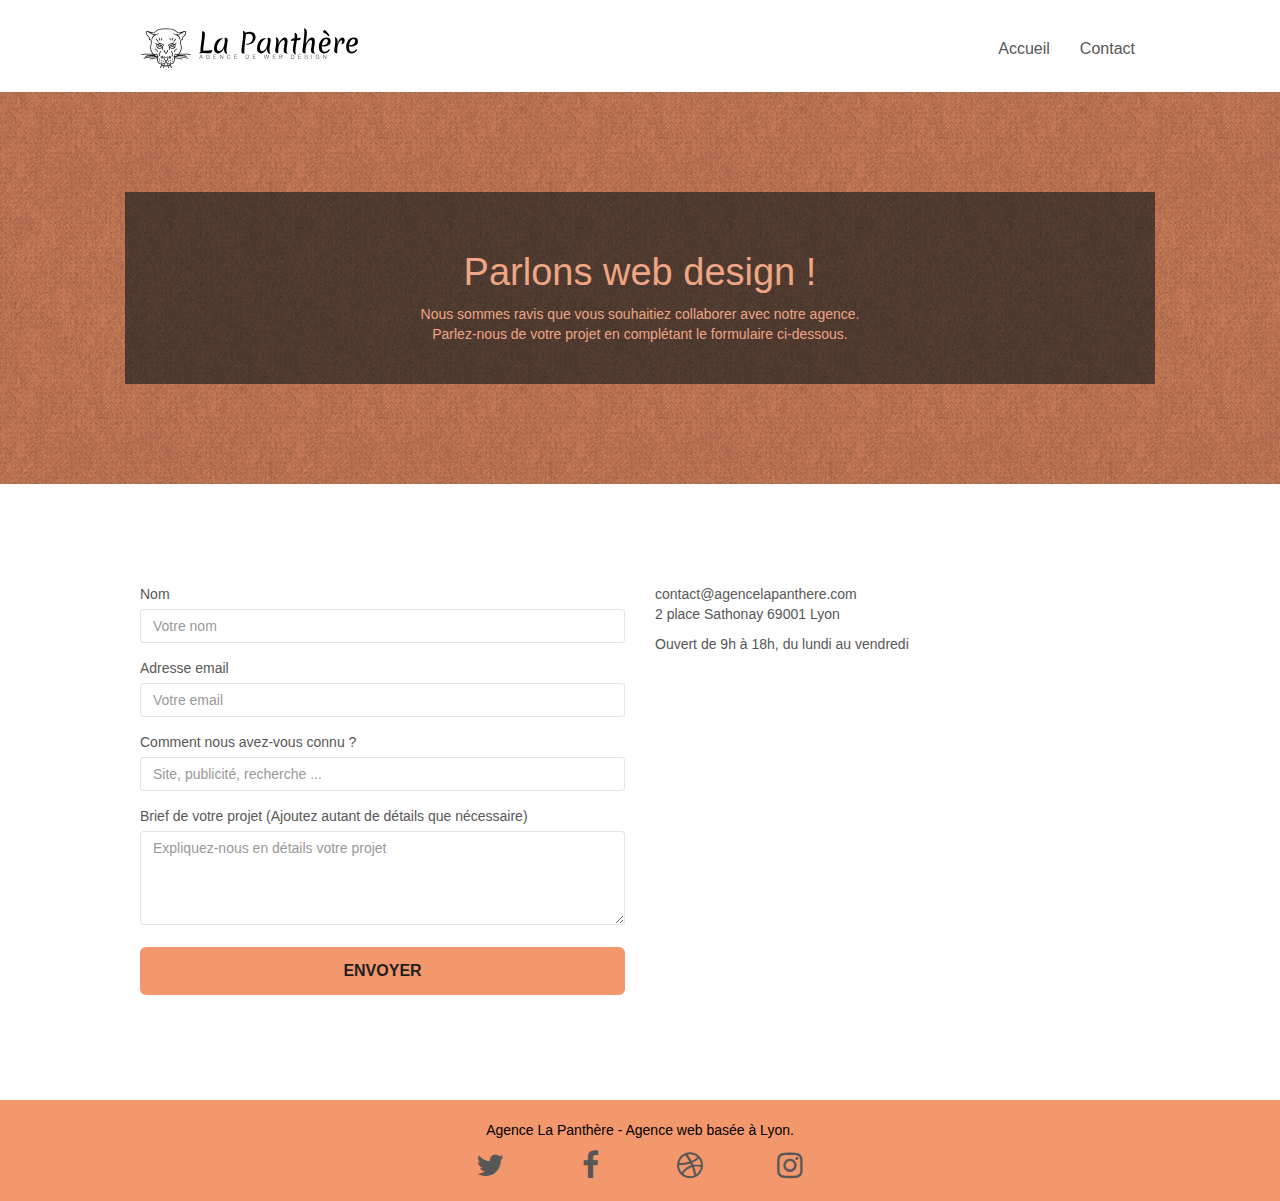
==== commit 27037fe1: "Ajout de placeholder pour le formulaire" ====
--- a/contact.html
+++ b/contact.html
@@ -20,152 +20,151 @@
     
 </head>
 <body>
-<!-- Principal conteneur -->
-<div class="page-container">
+	<!-- Principal conteneur -->
+	<div class="page-container">
     
-	<!-- bloc-0 -->
-	<header class="bloc bgc-white l-bloc " id="bloc-0">
-		<div class="container bloc-sm">
-			<nav class="navbar row">
-				<div class="navbar-header">
-					<a class="navbar-brand" href="index.html">
-						<img src="img/agence-la-panthere-monochrome-1.svg" alt="Logo de l'agence de web design La Panthère représentant une tête de panthère" height="40" />
-					</a>
-					<button id="nav-toggle" type="button" class="ui-navbar-toggle navbar-toggle" data-toggle="collapse" data-target=".navbar-1">
-					<span class="sr-only">Toggle navigation</span>
-					<span class="icon-bar"></span>
-					<span class="icon-bar"></span>
-					<span class="icon-bar"></span>
-					</button>
-				</div>
-				<div class="collapse navbar-collapse navbar-1 special-dropdown-nav">
-					<ul class="site-navigation nav navbar-nav">
-						<li>
-							<a href="index.html" title="Accueil - Agence La Panthère">Accueil</a>
-						</li>
-						<li>
-							<a href="contact.html" title="Contact - Agence La Panthère">Contact</a>
-						</li>
-					</ul>
-				</div>
-			</nav>
-		</div>
-	</header>
-	<!-- bloc-0 END -->
+		<!-- bloc-0 -->
+		<header class="bloc bgc-white l-bloc " id="bloc-0">
+			<div class="container bloc-sm">
+				<nav class="navbar row">
+					<div class="navbar-header">
+						<a class="navbar-brand" href="index.html">
+							<img src="img/agence-la-panthere-monochrome-1.svg" alt="Logo de l'agence de web design La Panthère représentant une tête de panthère" height="40" />
+						</a>
+						<button id="nav-toggle" type="button" class="ui-navbar-toggle navbar-toggle" data-toggle="collapse" data-target=".navbar-1">
+							<span class="sr-only">Toggle navigation</span>
+							<span class="icon-bar"></span>
+							<span class="icon-bar"></span>
+							<span class="icon-bar"></span>
+						</button>
+					</div>
+					<div class="collapse navbar-collapse navbar-1 special-dropdown-nav">
+						<ul class="site-navigation nav navbar-nav">
+							<li>
+								<a href="index.html" title="Accueil - Agence La Panthère">Accueil</a>
+							</li>
+							<li>
+								<a href="contact.html" title="Contact - Agence La Panthère">Contact</a>
+							</li>
+						</ul>
+					</div>
+				</nav>
+			</div>
+		</header>
+		<!-- bloc-0 END -->
 
-	<!-- bloc-6 -->
-	<main>
-		<div class="bloc bg-dots-bg bg-repeat bgc-atomic-tangerine d-bloc bloc-bg-texture texture-paper" id="bloc-6">
-			<div class="container bloc-lg">
-				<div class="row black-background">
-					<div class="col-sm-12">
-						<h1 class="text-center hero-bloc-text orange">
-							Parlons web design !
-						</h1>
-						<p class="text-center mg-lg orange tight-width-whitespace">
-							Nous sommes ravis que vous souhaitiez collaborer avec notre agence.<br>
-							Parlez-nous de votre projet en complétant le formulaire ci-dessous.
-						</p>
+		<main>
+			<!-- bloc-6 -->
+			<div class="bloc bg-dots-bg bg-repeat bgc-atomic-tangerine d-bloc bloc-bg-texture texture-paper" id="bloc-6">
+				<div class="container bloc-lg">
+					<div class="row black-background">
+						<div class="col-sm-12">
+							<h1 class="text-center hero-bloc-text orange">
+								Parlons web design !
+							</h1>
+							<p class="text-center mg-lg orange tight-width-whitespace">
+								Nous sommes ravis que vous souhaitiez collaborer avec notre agence.<br>
+								Parlez-nous de votre projet en complétant le formulaire ci-dessous.
+							</p>
+						</div>
 					</div>
 				</div>
 			</div>
-		</div>
-		<!-- bloc-6 END -->
+			<!-- bloc-6 END -->
 
-		<!-- bloc-7 -->
-		<div class="bloc bgc-white l-bloc" id="bloc-7">
-			<div class="container bloc-lg">
-				<div class="row">
-					<div class="col-sm-6">
-						<form id="form_1" novalidate data-success-msg="Your message has been sent." data-fail-msg="Sorry it seems that our mail server is not responding, Sorry for the inconvenience!">
-							<div class="form-group">
-								<label for="name">Nom</label>
-								<input id="name" class="form-control" required aria-required="true"/>
-							</div>
-							<div class="form-group">
-								<label for="email">Adresse email</label>
-								<input id="email" class="form-control" type="email" required aria-required="true"/>
-							</div>
-							<div class="form-group">
-								<label for="input_504">Comment nous avez-vous connu ?</label>
-								<input class="form-control" type="email" required aria-required="true" id="input_504"/>
-							</div>
-							<div class="form-group">
-								<label for="message">Brief de votre projet (Ajoutez autant de détails que nécessaire)<br></label>
-								<textarea id="message" class="form-control" rows="4" cols="50" required aria-required="true"></textarea>
-							</div> 
-							<button class="bloc-button btn btn-lg btn-block cta-hero btn-atomic-tangerine" type="submit">
-								Envoyer
-							</button>
-						</form>
-					</div>
-					<div class="col-sm-6">
-						<a href="mailto:contact@agencelapanthere.com">contact@agencelapanthere.com</a> 
-						<p>2 place Sathonay 69001 Lyon</p>
-						<p>Ouvert de 9h à 18h, du lundi au vendredi</p>
+			<!-- bloc-7 -->
+			<div class="bloc bgc-white l-bloc" id="bloc-7">
+				<div class="container bloc-lg">
+					<div class="row">
+						<div class="col-sm-6">
+							<form id="form_1" novalidate data-success-msg="Your message has been sent." data-fail-msg="Sorry it seems that our mail server is not responding, Sorry for the inconvenience!">
+								<div class="form-group">
+									<label for="name">Nom</label>
+									<input id="name" class="form-control" placeholder="Votre nom" required aria-required="true"/>
+								</div>
+								<div class="form-group">
+									<label for="email">Adresse email</label>
+									<input id="email" class="form-control" type="email" placeholder="Votre email" required aria-required="true"/>
+								</div>
+								<div class="form-group">
+									<label for="input_504">Comment nous avez-vous connu ?</label>
+									<input class="form-control" type="email" placeholder="Site, publicité, recherche ..." required aria-required="true" id="input_504"/>
+								</div>
+								<div class="form-group">
+									<label for="message">Brief de votre projet (Ajoutez autant de détails que nécessaire)<br></label>
+									<textarea id="message" class="form-control" rows="4" cols="50" placeholder="Expliquez-nous en détails votre projet" required aria-required="true"></textarea>
+								</div> 
+								<button class="bloc-button btn btn-lg btn-block cta-hero btn-atomic-tangerine" type="submit">
+									Envoyer
+								</button>
+							</form>
+						</div>
+						<div class="col-sm-6">
+							<a href="mailto:contact@agencelapanthere.com">contact@agencelapanthere.com</a> 
+							<p>2 place Sathonay 69001 Lyon</p>
+							<p>Ouvert de 9h à 18h, du lundi au vendredi</p>
+						</div>
 					</div>
 				</div>
 			</div>
-		</div>
-		<!-- bloc-7 END -->
+			<!-- bloc-7 END -->
 
-		<!-- ScrollToTop Button -->
-		<a class="bloc-button btn btn-d scrollToTop" onclick="scrollToTarget('1')" href="#">
-			<span class="fa fa-chevron-up"></span>
-		</a>
-		<!-- ScrollToTop Button END-->
-	</main>
+			<!-- ScrollToTop Button -->
+			<a class="bloc-button btn btn-d scrollToTop" onclick="scrollToTarget('1')" href="#" title="Revenir en haut du site">
+				<span class="fa fa-chevron-up"></span>
+			</a>
+			<!-- ScrollToTop Button END-->
+		</main>
 
-	<!-- Footer - bloc-8 -->
-	<footer class="bloc bgc-atomic-tangerine d-bloc" id="bloc-8">
-		<div class="container bloc-sm">
-			<div class="row">
-				<div class="col-sm-12">
-					<p class="text-center black">
-						Agence La Panthère - Agence web basée à Lyon.<br>
-					</p>
-					<div class="row row-no-gutters social">
-						<div class="col-sm-3 text-center">
-							<div class="text-center">
-								<a class="social" href="https://twitter.com/Agence-La-Panthère" aria-label="Compte Twitter">
-									<span class="fa fa-twitter icon-md"></span>
-								</a>
+		<!-- Footer - bloc-8 -->
+		<footer class="bloc bgc-atomic-tangerine d-bloc" id="bloc-8">
+			<div class="container bloc-sm">
+				<div class="row">
+					<div class="col-sm-12">
+						<p class="text-center black">
+							Agence La Panthère - Agence web basée à Lyon.<br>
+						</p>
+						<div class="row row-no-gutters social">
+							<div class="col-sm-3 text-center">
+								<div class="text-center">
+									<a class="social" href="https://twitter.com/Agence-La-Panthère" aria-label="Compte Twitter">
+										<span class="fa fa-twitter icon-md"></span>
+									</a>
+								</div>
 							</div>
-						</div>
-						<div class="col-sm-3 text-center">
-							<div class="text-center">
-								<a class="social" href="https://facebook.com/Agence-La-Panthère" aria-label="Compte Facebook">
-									<span class="fa fa-facebook icon-md"></span>
-								</a>
+							<div class="col-sm-3 text-center">
+								<div class="text-center">
+									<a class="social" href="https://facebook.com/Agence-La-Panthère" aria-label="Compte Facebook">
+										<span class="fa fa-facebook icon-md"></span>
+									</a>
+								</div>
 							</div>
-						</div>
-						<div class="col-sm-3 text-center">
-							<div class="text-center">
-								<a class="social" href="https://dribbble.com/Agence-La-Panthère" aria-label="Compte Dribbble">
-									<span class="fa fa-dribbble icon-md"></span>
-								</a>
+							<div class="col-sm-3 text-center">
+								<div class="text-center">
+									<a class="social" href="https://dribbble.com/Agence-La-Panthère" aria-label="Compte Dribbble">
+										<span class="fa fa-dribbble icon-md"></span>
+									</a>
+								</div>
 							</div>
-						</div>
-						<div class="col-sm-3 text-center">
-							<div class="text-center">
-								<a class="social" href="https://instagram.com/Agence-La-Panthère" aria-label="Compte Instagram">
-									<span class="fa fa-instagram icon-md"></span>
-								</a>
+							<div class="col-sm-3 text-center">
+								<div class="text-center">
+									<a class="social" href="https://instagram.com/Agence-La-Panthère" aria-label="Compte Instagram">
+										<span class="fa fa-instagram icon-md"></span>
+									</a>
+								</div>
 							</div>
 						</div>
 					</div>
 				</div>
 			</div>
-		</div>
-	</footer>
-	<!-- Footer - bloc-8 END -->
-</div>
-<!-- Principal conteneur END -->
-<script src="./js/min.jquery-2.1.0.js"></script>
-<script src="./js/min.bootstrap.js"></script>
-<script src="./js/min.blocs.js"></script>
-<script src="./js/min.jqBootstrapValidation.js"></script>
-<script src="./js/min.formHandler.js"></script>  
-
+		</footer>
+		<!-- Footer - bloc-8 END -->
+	</div>
+	<!-- Principal conteneur END -->
+	<script src="./js/min.jquery-2.1.0.js"></script>
+	<script src="./js/min.bootstrap.js"></script>
+	<script src="./js/min.blocs.js"></script>
+	<script src="./js/min.jqBootstrapValidation.js"></script>
+	<script src="./js/min.formHandler.js"></script>  
 </body>
 </html>--- a/style.css
+++ b/style.css
@@ -10,7 +10,6 @@
 a,
 button {
     transition: all .3s ease-in-out;
-    outline: none!important;
 }
 
 a:hover {
@@ -91,7 +90,7 @@
 }
 
 .texture-paper::before {
-    background: url("img/texture-paper-1.png");
+    background: url("img/texture-paper_1.webp");
     background-size: 280px 280px;
 }
 
@@ -123,7 +122,6 @@
 .d-bloc .navbar a,
 .d-bloc .navbar-brand,
 .d-bloc a .icon-sm,
-.d-bloc a .icon-md,
 .d-bloc a .icon-lg,
 .d-bloc a .icon-xl,
 .d-bloc h1 a,
@@ -140,7 +138,6 @@
 .d-bloc .navbar a:hover,
 .d-bloc .navbar-brand:hover,
 .d-bloc a:hover .icon-sm,
-.d-bloc a:hover .icon-md,
 .d-bloc a:hover .icon-lg,
 .d-bloc a:hover .icon-xl,
 .d-bloc h1 a:hover,
@@ -151,6 +148,10 @@
 .d-bloc h6 a:hover,
 .d-bloc p a:hover {
     color: rgba(255, 255, 255, 1);
+}
+
+.d-bloc a:hover .icon-md {
+    color: #1f1f1f!important;
 }
 
 .d-bloc .navbar-toggle .icon-bar {
@@ -460,10 +461,6 @@
     background: rgba(0, 0, 0, .3);
 }
 
-button {
-    outline: none!important;
-}
-
 .btn-rd {
     border-radius: 40px;
 }
@@ -752,13 +749,8 @@
     color: #000000!important;
 }
 
-.grey {
-    color: #373737!important;
-}
-
 .portfolio-thumb {
     margin-bottom: 24px;
-    width: 100%;
 }
 
 .portfolio-row {
@@ -771,7 +763,6 @@
 }
 
 .black-background {
-    /*background-color: rgba(165, 147, 99, 0.7);*/
     background-color: #2b2b2bb0;
     padding: 40px 40px 40px 40px;
 }
@@ -794,7 +785,7 @@
 }
 
 .tc-white {
-    color: #fff!important;
+    color: #ffc398f2!important;
 }
 
 .btn-atomic-tangerine {
@@ -829,11 +820,11 @@
 }
 
 .bg-dots-bg {
-    background-image: url("img/dots-bg-1.png");
+    background-image: url("img/dots-bg_1.webp");
 }
 
 .bg-lines-h2-bg {
-    background-image: url("img/lines-h2-bg-1.png");
+    background-image: url("img/lines-h2-bg_1.webp");
 }
 
 .bg-banniere {
@@ -1033,6 +1024,10 @@
     .row h2 {
         margin: 0 20px;
     }
+    .portfolio-thumb {
+        margin: auto;
+        width: 320px;
+    }
     form {
         padding: 12px;
     }
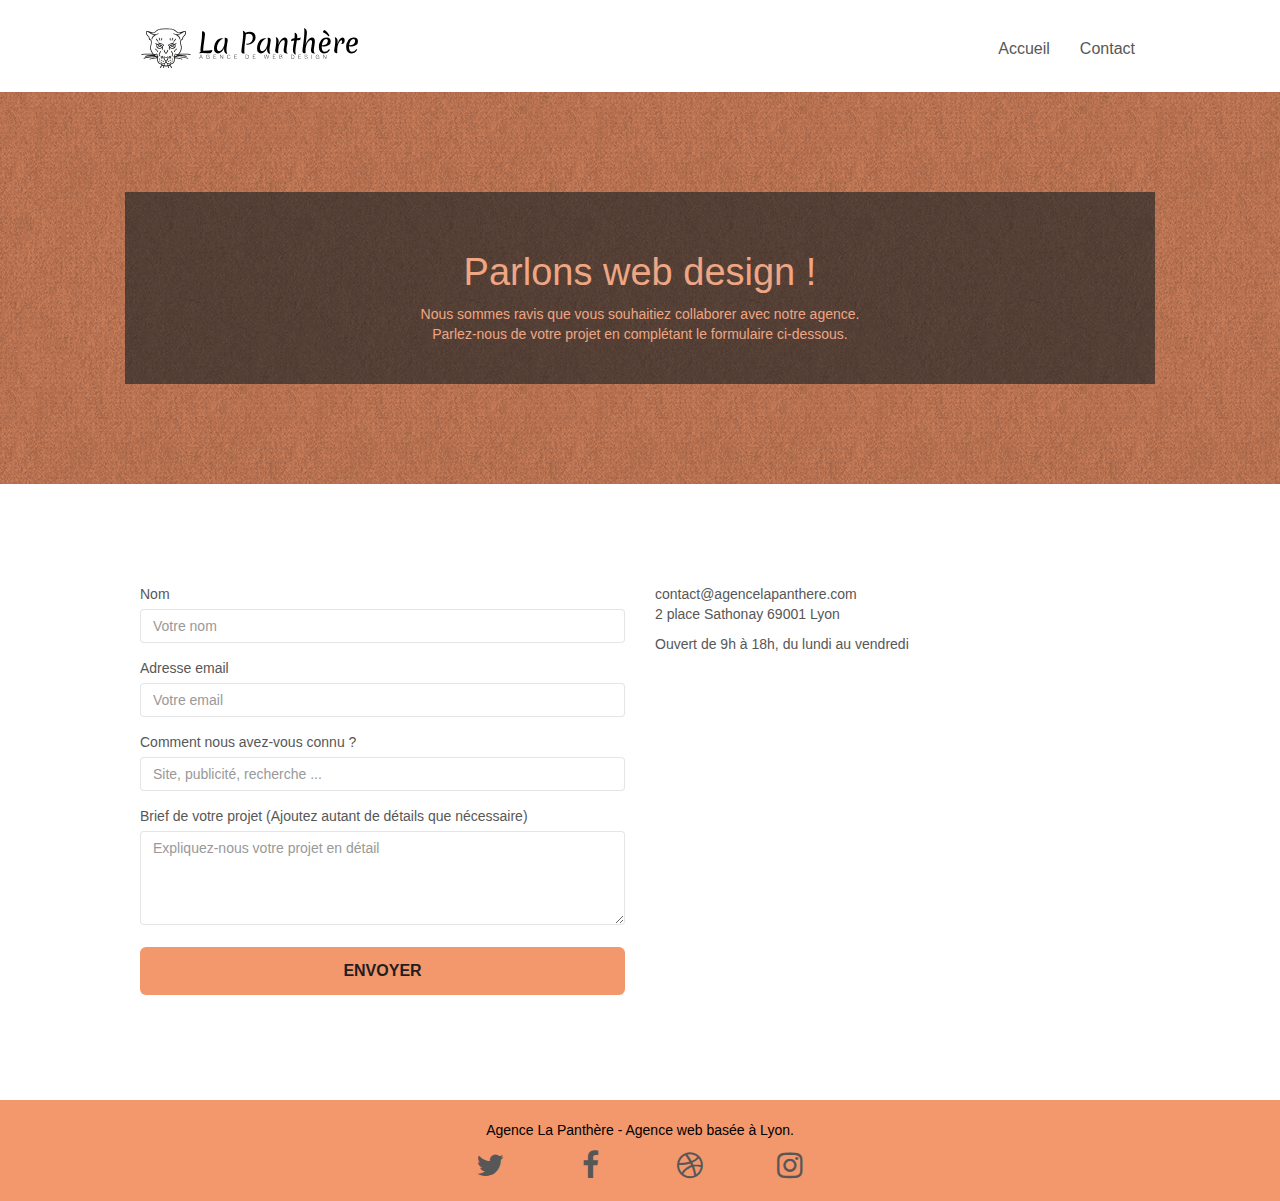
==== commit 7bd30237: "Ajout du fichier style.min.css (style.css minifié)" ====
--- a/contact.html
+++ b/contact.html
@@ -3,12 +3,12 @@
 <head>
     <meta charset="utf-8">
     <meta name="keywords" content="">
-    <meta name="description" content="N'hésitez pas à nous contacter - Agence La panthère">
+    <meta name="description" content="Que vous ayez besoin d’une identité visuelle complète, d’une refonte de votre site ou toutes autres questions, n’hésitez pas à nous contacter. Contact - Agence La panthère">
     <meta name="viewport" content="width=device-width, initial-scale=1.0, viewport-fit=cover">
     <link rel="shortcut icon" type="image/png" href="favicon.jpg">
     
 	<link rel="stylesheet" type="text/css" href="./css/min.bootstrap.css">
-	<link rel="stylesheet" type="text/css" href="style.css">
+	<link rel="stylesheet" type="text/css" href="style.min.css">
 	<link rel="stylesheet" type="text/css" href="./css/min.font-awesome.css">
 	<link rel="stylesheet" type="text/css" href="./css/min.et-line.css">
 	
@@ -92,7 +92,7 @@
 								</div>
 								<div class="form-group">
 									<label for="message">Brief de votre projet (Ajoutez autant de détails que nécessaire)<br></label>
-									<textarea id="message" class="form-control" rows="4" cols="50" placeholder="Expliquez-nous en détails votre projet" required aria-required="true"></textarea>
+									<textarea id="message" class="form-control" rows="4" cols="50" placeholder="Expliquez-nous votre projet en détail" required aria-required="true"></textarea>
 								</div> 
 								<button class="bloc-button btn btn-lg btn-block cta-hero btn-atomic-tangerine" type="submit">
 									Envoyer
@@ -110,7 +110,7 @@
 			<!-- bloc-7 END -->
 
 			<!-- ScrollToTop Button -->
-			<a class="bloc-button btn btn-d scrollToTop" onclick="scrollToTarget('1')" href="#" title="Revenir en haut du site">
+			<a class="bloc-button btn btn-d scrollToTop" onclick="scrollToTarget('1')" href="#" title="Revenir en haut de la page web">
 				<span class="fa fa-chevron-up"></span>
 			</a>
 			<!-- ScrollToTop Button END-->
--- a/style.min.css
+++ b/style.min.css
@@ -0,0 +1 @@
+.scrollToTop,a,button{transition:all .3s ease-in-out}body{margin:0;padding:0;background:#FFF;overflow-x:hidden;-webkit-font-smoothing:antialiased;-moz-osx-font-smoothing:grayscale}a:hover{text-decoration:none;cursor:pointer}#page-loading-blocs-notifaction{position:fixed;top:0;bottom:0;width:100%;z-index:100000;background:url(img/pageload-spinner.gif) center center no-repeat #FFF}.bloc{width:100%;clear:both;background:50% 50% no-repeat;padding:0 50px;-webkit-background-size:cover;-moz-background-size:cover;-o-background-size:cover;background-size:cover;position:relative}.bloc .container{padding-left:0;padding-right:0}.bloc-lg{padding:100px 50px}.bloc-md{padding:50px}.bloc-sm{padding:20px 50px}.bg-b-edge,.bg-bl-edge,.bg-br-edge,.bg-center,.bg-l-edge,.bg-r-edge,.bg-repeat,.bg-t-edge,.bg-tl-edge,.bg-tr-edge{-webkit-background-size:auto!important;-moz-background-size:auto!important;-o-background-size:auto!important;background-size:auto!important}.bg-repeat{background:0 0}.bg-t-edge{background:top no-repeat}.bloc-bg-texture::before{content:"";background-size:2px 2px;position:absolute;top:0;bottom:0;left:0;right:0}.texture-paper::before{background:url(img/texture-paper_1.webp);background-size:280px 280px}.b-parallax{background-attachment:fixed}.d-bloc{color:rgba(255,255,255,.7)}.d-bloc button:hover{color:rgba(255,255,255,.9)}.d-bloc .icon-round,.d-bloc .icon-rounded,.d-bloc .icon-semi-rounded-a,.d-bloc .icon-semi-rounded-b,.d-bloc .icon-square{border-color:rgba(255,255,255,.9)}.d-bloc .divider-h span{border-color:rgba(255,255,255,.2)}.d-bloc .a-btn,.d-bloc .navbar a,.d-bloc .navbar-brand,.d-bloc a .icon-lg,.d-bloc a .icon-sm,.d-bloc a .icon-xl,.d-bloc h1 a,.d-bloc h2 a,.d-bloc h3 a,.d-bloc h4 a,.d-bloc h5 a,.d-bloc h6 a,.d-bloc p a{color:rgba(255,255,255,.6)}.d-bloc .a-btn:hover,.d-bloc .navbar a:hover,.d-bloc .navbar-brand:hover,.d-bloc a:hover .icon-lg,.d-bloc a:hover .icon-sm,.d-bloc a:hover .icon-xl,.d-bloc h1 a:hover,.d-bloc h2 a:hover,.d-bloc h3 a:hover,.d-bloc h4 a:hover,.d-bloc h5 a:hover,.d-bloc h6 a:hover,.d-bloc p a:hover{color:rgba(255,255,255,1)}.d-bloc a:hover .icon-md{color:#1f1f1f!important}.d-bloc .navbar-toggle .icon-bar{background:rgba(255,255,255,1)}.d-bloc .btn-wire,.d-bloc .btn-wire:hover{color:rgba(255,255,255,1);border-color:rgba(255,255,255,1)}.d-bloc .panel{color:rgba(0,0,0,.5)}.d-bloc .panel button:hover{color:rgba(0,0,0,.7)}.d-bloc .panel icon{border-color:rgba(0,0,0,.7)}.d-bloc .panel .divider-h span{border-color:rgba(0,0,0,.1)}.d-bloc .panel .a-btn{color:rgba(0,0,0,.6)}.d-bloc .panel .a-btn:hover{color:rgba(0,0,0,1)}.d-bloc .panel,.l-bloc{color:rgba(0,0,0,.5)}.d-bloc .panel button:hover,.l-bloc button:hover{color:rgba(0,0,0,.7)}.l-bloc .icon-round,.l-bloc .icon-rounded,.l-bloc .icon-semi-rounded-a,.l-bloc .icon-semi-rounded-b,.l-bloc .icon-square{border-color:rgba(0,0,0,.7)}.d-bloc .panel .divider-h span,.l-bloc .divider-h span{border-color:rgba(0,0,0,.1)}.d-bloc .panel .a-btn,.l-bloc .a-btn,.l-bloc .navbar a,.l-bloc .navbar-brand,.l-bloc a .icon-lg,.l-bloc a .icon-md,.l-bloc a .icon-sm,.l-bloc a .icon-xl,.l-bloc h1 a,.l-bloc h2 a,.l-bloc h3 a,.l-bloc h4 a,.l-bloc h5 a,.l-bloc h6 a,.l-bloc p a{color:rgba(0,0,0,.6)}.d-bloc .panel .a-btn:hover,.l-bloc .a-btn:hover,.l-bloc .navbar a:hover,.l-bloc .navbar-brand:hover,.l-bloc a:hover .icon-lg,.l-bloc a:hover .icon-md,.l-bloc a:hover .icon-sm,.l-bloc a:hover .icon-xl,.l-bloc h1 a:hover,.l-bloc h2 a:hover,.l-bloc h3 a:hover,.l-bloc h4 a:hover,.l-bloc h5 a:hover,.l-bloc h6 a:hover,.l-bloc p a:hover{color:rgba(0,0,0,1)}.l-bloc .navbar-toggle .icon-bar{color:rgba(0,0,0,.6)}.d-bloc .panel .btn-wire,.d-bloc .panel .btn-wire:hover,.l-bloc .btn-wire,.l-bloc .btn-wire:hover{color:rgba(0,0,0,.7);border-color:rgba(0,0,0,.3)}.voffset{margin-top:30px}.voffset-lg{margin-top:80px}.row-no-gutters{margin-right:0;margin-left:0}.row.row-no-gutters>[class*=" col-"],.row.row-no-gutters>[class^=col-]{padding-right:0;padding-left:0}#bloc-1-hero h1{font-size:32px}.navbar{margin-bottom:0;z-index:1}.navbar-brand{height:auto;padding:3px 15px;font-size:25px;font-weight:400;font-weight:600;line-height:44px}.navbar-brand img{max-height:200px;margin:0 5px 0 0;display:inline}.navbar-brand img[src$=svg]{min-width:100px}.nav-center .navbar-brand img{margin:0}.navbar .nav{padding-top:2px;margin-right:-16px;float:right;z-index:1}.nav-invert .navbar .nav,.nav>li{float:left}.nav>li{margin-top:4px;font-size:16px}.navbar-nav .open .dropdown-menu>li>a{text-align:inherit}.nav>li a:focus,.nav>li a:hover{background:0 0}.navbar-toggle{margin:10px 10px 0 0;border:0}.navbar-toggle:hover{background:0 0!important}.navbar-toggle .icon-bar{background-color:rgba(0,0,0,.5);width:26px}.nav-invert .navbar-brand,.nav-invert .navbar-header{float:right;position:relative;z-index:2}@media (min-width:768px){.site-navigation{position:absolute;top:50%;right:20px;transform:translate(0,-50%);-webkit-transform:translateY(-50%)}.nav>li .dropdown-menu a,.nav>li .dropdown-menu a:hover{color:#484848}.nav-invert .site-navigation{left:0;right:0}.nav-center{text-align:center}.nav-center .navbar-header{width:100%}.nav-center .nav>li,.nav-center .navbar-brand,.nav-center .navbar-header{float:none;display:inline-block}.nav-center .site-navigation{position:relative;width:100%;right:0;margin-right:0;margin-top:20px}.nav-center.mini-nav .navbar-toggle{float:none;margin:10px auto 0}}.nav>li>.dropdown a{background:0 0!important;display:block;padding:14px 15px}nav .caret{margin:0 5px}.dropdown-menu .dropdown-menu{top:-8px;left:100%}.dropdown-menu .dropmenu-flow-right{top:100%;left:0;margin-left:-1px;border-top-left-radius:0;border-top-right-radius:0}.dropdown-menu .dropdown span{border:4px solid #000;border-top-color:transparent;border-right-color:transparent;border-bottom-color:transparent;margin:6px -5px 0 0!important;float:right}.mg-lg,.mg-md{margin-top:10px}.mg-md{margin-bottom:20px}.mg-lg{margin-bottom:40px}.btn{margin:0 5px 5px 0}.btn.pull-right{margin:0 0 5px 5px}.btn-d,.btn-d:focus,.btn-d:hover{color:#FFF;background:rgba(0,0,0,.3)}.btn-rd{border-radius:40px}.btn-clean{border:1px solid rgba(0,0,0,.08);border-bottom-color:rgba(0,0,0,.1);text-shadow:0 1px 0 rgba(0,0,1,.1);box-shadow:0 1px 3px rgba(0,0,1,.25),inset 0 1px 0 0 rgba(255,255,255,.15)}.icon-md{font-size:30px!important}.icon-lg{font-size:60px!important}.sm-shadow{text-shadow:0 1px 2px rgba(0,0,0,.3)}.panel-sq,.panel-sq .panel-footer,.panel-sq .panel-heading{border-radius:0}.panel-rd{border-radius:30px}.panel-rd .panel-heading{border-radius:29px 29px 0 0}.panel-rd .panel-footer{border-radius:0 0 29px 29px}.form-control{border-color:rgba(0,0,0,.1);box-shadow:none}.scrollToTop{width:40px;height:40px;position:fixed;bottom:20px;right:20px;opacity:0;z-index:500}.scrollToTop span{margin-top:6px}.showScrollTop{font-size:14px;opacity:1}a[data-lightbox]{position:relative;display:block;text-align:center}a[data-lightbox]:hover::before{content:"+";font-family:HelveticaNeue-Light,"Helvetica Neue Light","Helvetica Neue",Helvetica,Arial;font-size:32px;width:50px;height:50px;margin-left:-25px;border-radius:50%;background:rgba(0,0,0,.6);color:#FFF;font-weight:100;z-index:1;position:absolute;top:50%;transform:translateY(-50%);-webkit-transform:translateY(-50%)}.close-lightbox,.lightbox-caption,.next-lightbox,.prev-lightbox{background:rgba(0,0,0,.5);position:absolute}a[data-lightbox]:hover img{opacity:.6;-webkit-animation-fill-mode:none;animation-fill-mode:none}#lightbox-modal{display:flex;align-items:center}#lightbox-modal .modal-dialog{width:90%;max-width:900px;margin:0 auto}#lightbox-modal .modal-dialog img{max-height:90vh;margin:0 auto}.lightbox-caption{padding:20px;color:#FFF;left:15px;right:15px;bottom:5px}.close-lightbox{color:#FFF;font-size:30px;top:20px;right:20px;z-index:20;border:none;line-height:30px;padding:0 9px 5px;opacity:.3}.close-lightbox:hover,.next-lightbox:hover,.prev-lightbox:hover{opacity:1;color:#FFF}.next-lightbox,.prev-lightbox{font-size:20px;color:rgba(255,255,255,.9);transition:all .2s ease-in-out;top:45%;z-index:1;opacity:.4}.next-lightbox{padding:6px 8px 1px 13px;right:25px}.prev-lightbox{padding:6px 13px 1px 10px;left:25px}.snapshot-lb .modal-body{padding-bottom:45px}.snapshot-lb .lightbox-caption{padding:0;color:rgba(0,0,0,.5);background:0 0}.btn,a,h1,h2,h3,h4,h5,h6,label,p{font-family:helvetica;font-weight:400;color:#575757!important}.container{max-width:1000px}.hero-bloc-text{font-size:38px}.hero-bloc-text-sub{font-size:36px}blockquote p{line-height:26px;font-style:italic;font-size:20px;text-align:center;font-weight:lighter;max-width:520px;margin:auto}.cta-hero,h3{text-transform:uppercase;font-weight:700}figcaption{font-size:16px;color:#575757!important}p{font-size:14px}.tight-width-whitespace{max-width:600px;margin:auto}.h1{font-size:20px;font-family:"Open Sans"}.cta-hero{margin-top:22px;color:#FFF!important;padding:12px 28px;font-size:16px}h1,h3,h4{color:#333!important}.social{max-width:400px;margin:auto}h2{font-size:22px;line-height:1.4em}h3{font-size:15px}.med-width-whitespace{max-width:800px;margin:auto;box-shadow:0 0 0 #000}.icons{margin-bottom:14px;margin-top:24px}.white{color:#FFF!important}.orange{color:#eea684!important}.black{color:#000!important}.portfolio-thumb{margin-bottom:24px}.portfolio-row{margin-bottom:44px;margin-top:50px}.avatar{box-shadow:0 4px 9px rgba(0,0,0,.3)}.black-background{background-color:rgba(56,56,56,.7);padding:40px}.bold-link{font-weight:900;text-decoration:underline!important}.bgc-white{background-color:#FFF}.bgc-dark-slate-blue{background-color:#364577}.bgc-atomic-tangerine{background-color:#F3976C}.tc-white{color:rgba(255,195,152,.95)!important}.btn-atomic-tangerine{background:#F3976C;color:#1f1f1f!important}.btn-atomic-tangerine:hover{background:#1f1f1f!important;color:#f3976c!important}.ltc-white{color:#FFF!important}.ltc-white:hover{color:#ccc!important}.ltc-atomic-tangerine{color:#F3976C!important}.ltc-atomic-tangerine:hover{color:#c27956!important}.icon-dark-slate-blue{color:#364577!important;border-color:#364577!important}.bg-dots-bg{background-image:url(img/dots-bg_1.webp)}.bg-lines-h2-bg{background-image:url(img/lines-h2-bg_1.webp)}.bg-banniere{background-image:url(img/agence-la-panthere.webp)}.bg-presentation{background-image:url(img/image-de-presentation.webp)}@media (max-width:1024px){.bloc{padding-left:20px;padding-right:20px}.bloc-tile-2.full-width-bloc .container,.bloc-tile-3.full-width-bloc .container,.bloc-tile-4.full-width-bloc .container,.bloc.full-width-bloc{padding-left:0;padding-right:0}}@media (max-width:992px) and (min-width:768px){.navbar .nav{max-width:80%}.nav-center.navbar .nav{max-width:100%}}@media only screen and (min-width:768px) and (max-width:1024px) and (orientation:landscape){.b-parallax{background-attachment:scroll}}@media only screen and (min-width:1024px) and (max-width:1366px) and (-webkit-min-device-pixel-ratio:1.5){.b-parallax{background-attachment:scroll}}@media (max-width:991px){.container{width:100%}.b-parallax{background-attachment:scroll}#hero-bloc,.page-container{overflow-x:hidden;position:relative}.bloc{padding-left:40px;padding-right:40px}.bloc-group,.bloc-group .bloc{display:block;width:100%}.bloc-fill-screen .fill-bloc-bottom-edge,.bloc-fill-screen .fill-bloc-top-edge{padding:0 40px}}@media (max-width:767px){.page-container{overflow-x:hidden;position:relative}#disqus_thread,h1,h2,h3,h4,h5,h6,p{padding-left:10px!important;padding-right:10px!important}.b-parallax{background-attachment:scroll}.navbar .nav{padding-top:0;border-top:1px solid rgba(0,0,0,.2);float:none!important}.navbar.row{margin-left:0;margin-right:0}.site-navigation{position:inherit;transform:none;-webkit-transform:none;-ms-transform:none}.nav>li{margin-top:0;border-bottom:1px solid rgba(0,0,0,.1);background:rgba(0,0,0,.05);text-align:left;padding-left:15px;width:100%}.nav>li:hover{background:rgba(0,0,0,.08)}.dropdown .dropdown a .caret{float:none;margin:5px 0 0 10px!important;border:4px solid #000;border-bottom-color:transparent;border-right-color:transparent;border-left-color:transparent}#hero-bloc .navbar .nav{background:rgba(0,0,0,.8)}#hero-bloc .navbar .nav a{color:rgba(255,255,255,.6)}.hero{padding:50px 0}.hero-nav{left:-1px;right:-1px}.navbar-collapse{padding:0;overflow-x:hidden;-webkit-box-shadow:none;box-shadow:none}.navbar-brand img{max-height:40px;width:auto}.nav-invert .navbar-header{float:none;width:100%}.nav-invert .navbar-toggle{float:left;margin-left:10px}.bloc{padding-left:0;padding-right:0}.bloc-lg,.bloc-xl,.bloc-xxl{padding:40px 0}.bloc-fill-screen .fill-bloc-bottom-edge,.bloc-fill-screen .fill-bloc-top-edge,.bloc-md,.bloc-sm,.bloc-tile-2 .container,.bloc-tile-3 .container,.bloc-tile-4 .container{padding-left:0;padding-right:0}.a-block{padding:0 10px}.btn-dwn{display:none}.voffset{margin-top:5px}.voffset-md{margin-top:20px}.voffset-lg{margin-top:30px}.col-md-offset-2{margin-left:2%}.row h2{margin:0 20px}.portfolio-thumb{margin:auto;width:320px}form{padding:12px}.col-sm-6 a{margin:10px 12px}.col-sm-6 p{margin-top:10px}.social span{padding:12px 0}.close-lightbox{display:inline-block}.blocsapp-device-iphone5{background-size:216px 425px;padding-top:60px;width:216px;height:425px}.blocsapp-device-iphone5 img{width:180px;height:320px}.bloc-mob-center-text{text-align:center}}@media (max-width:400px){.bloc{padding-left:0;padding-right:0}}